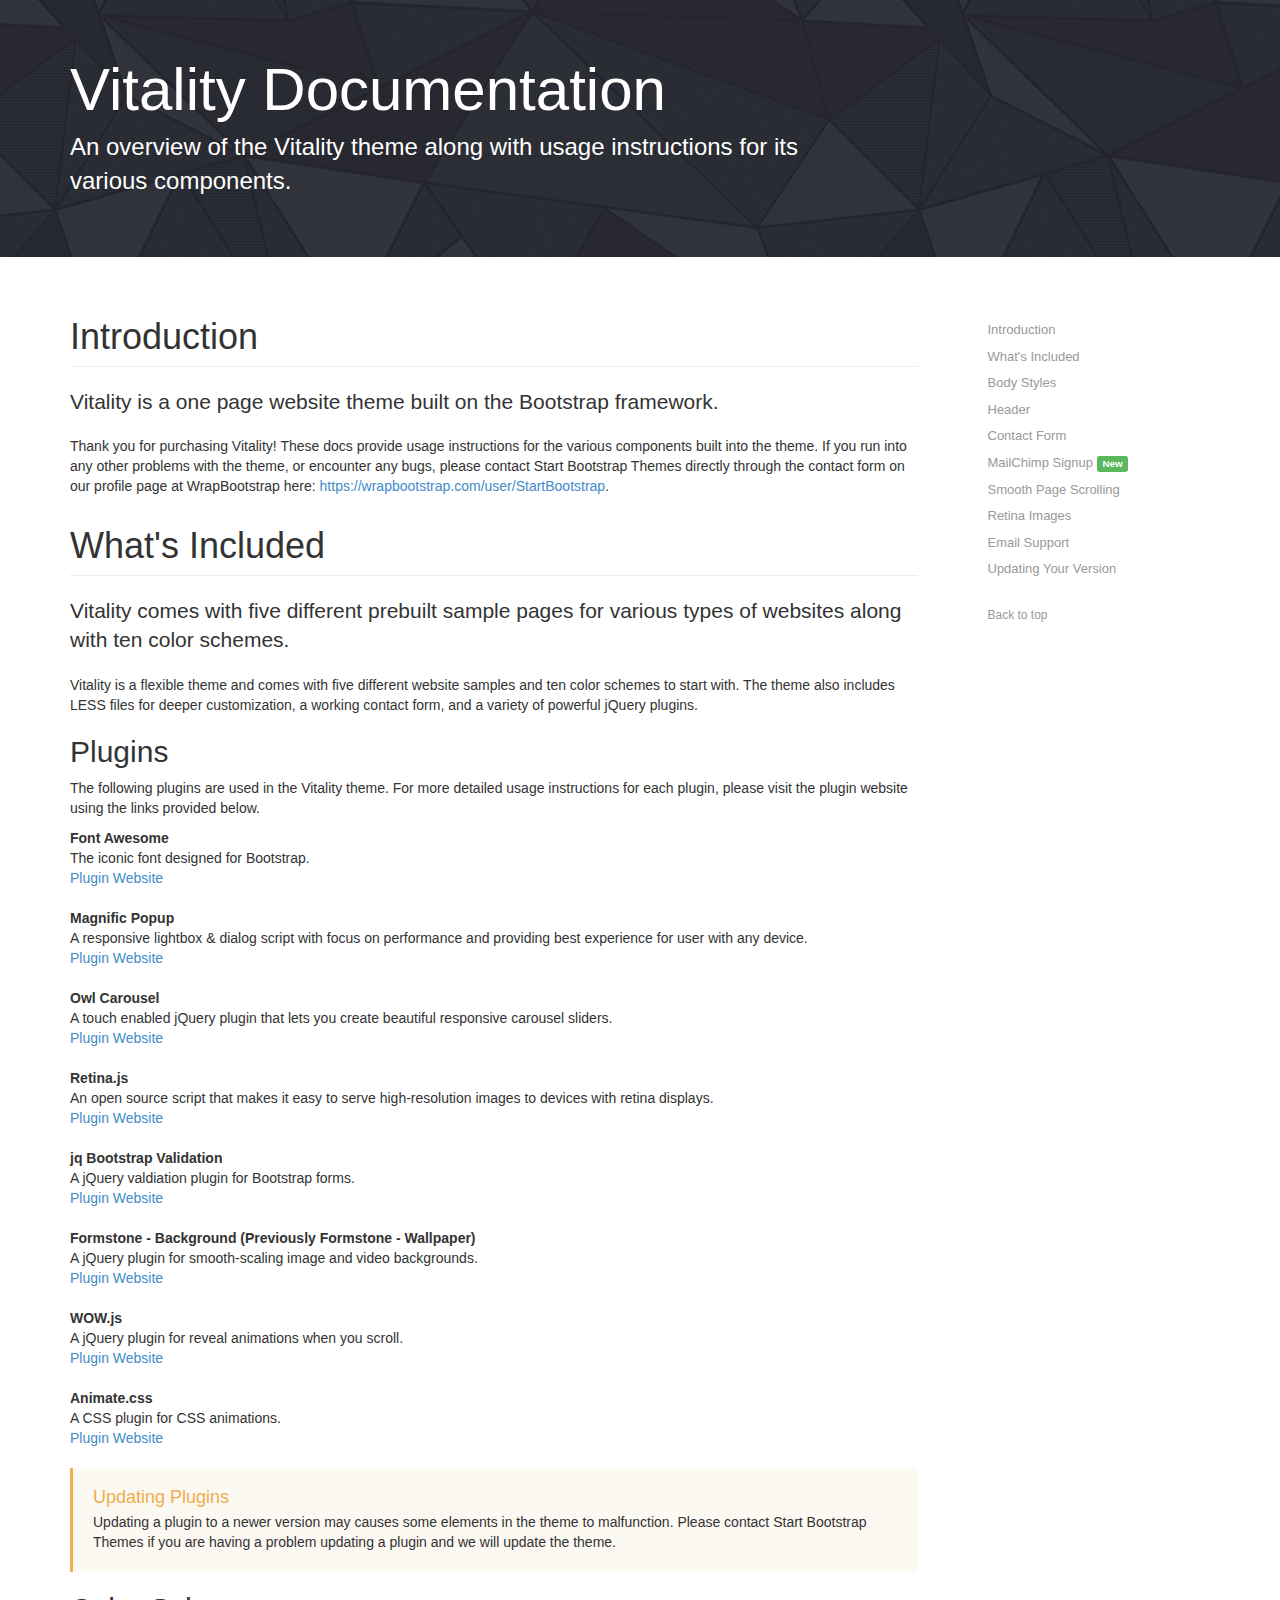
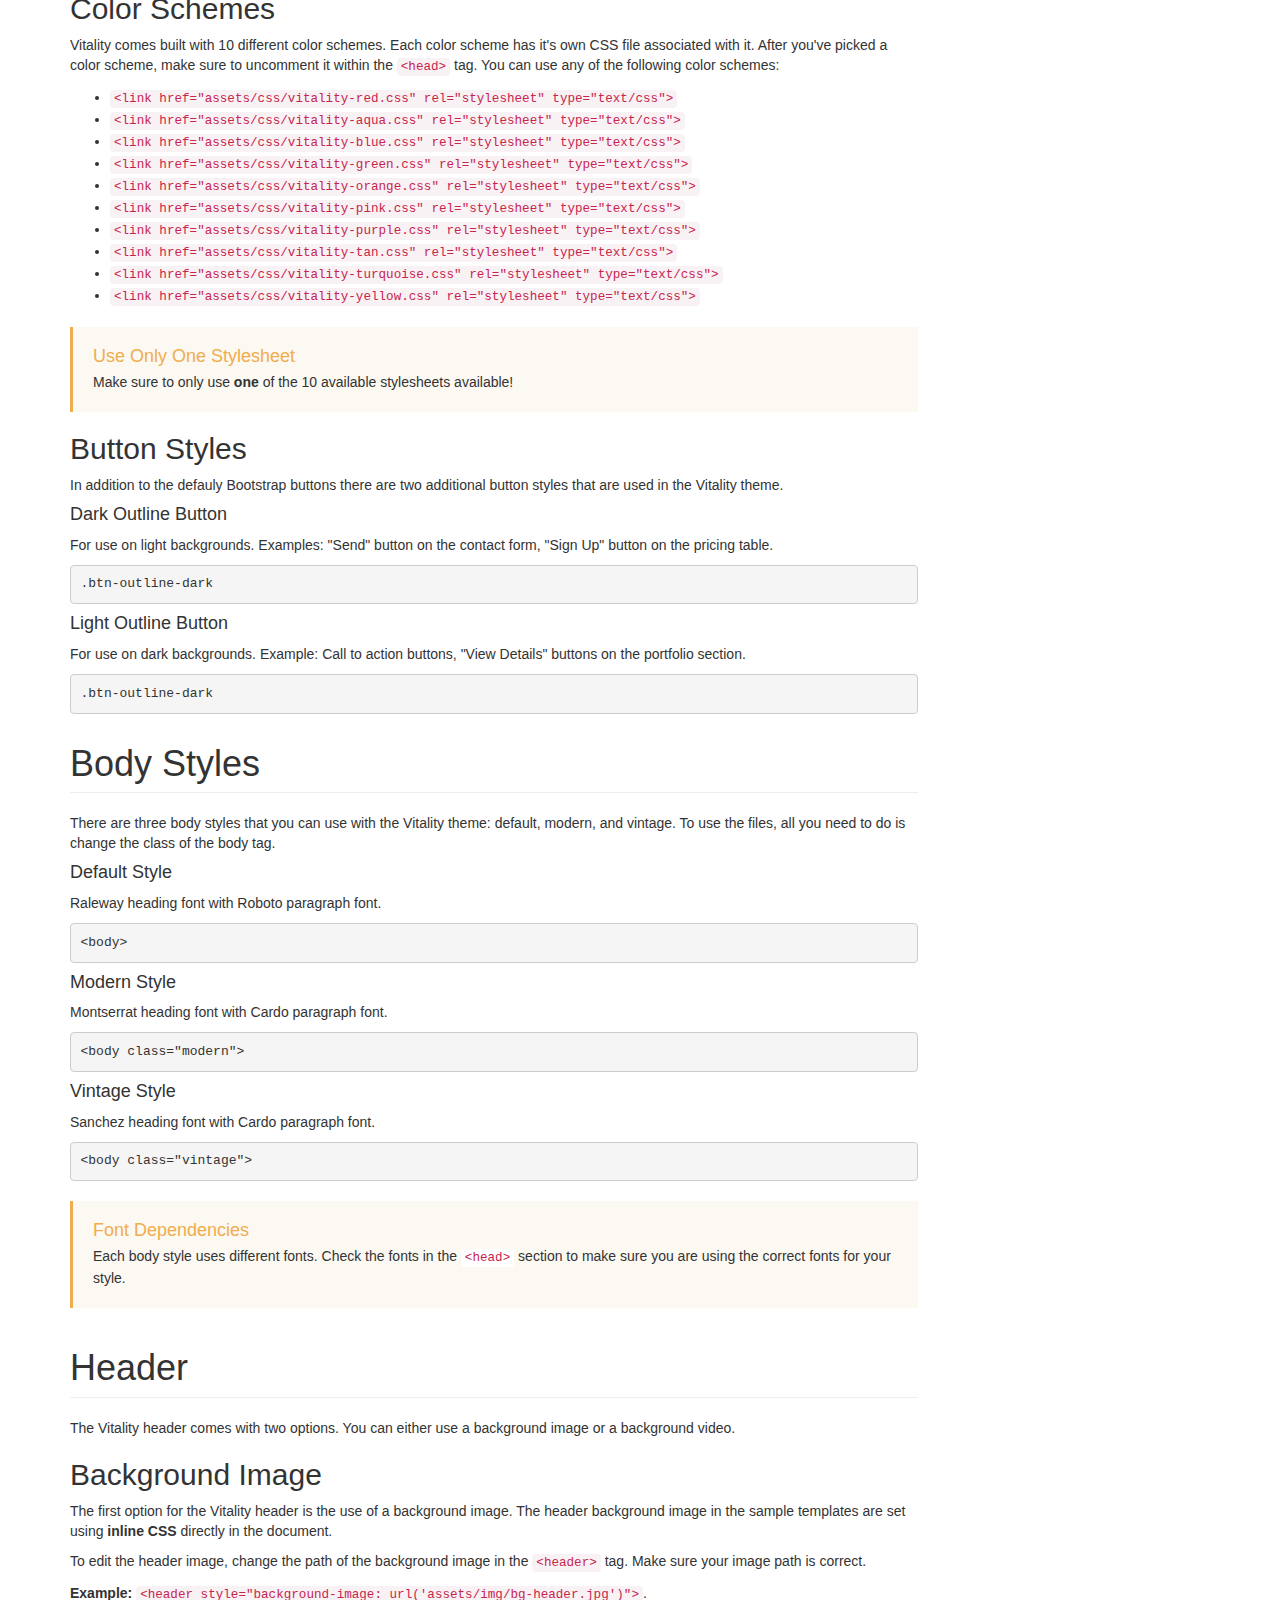
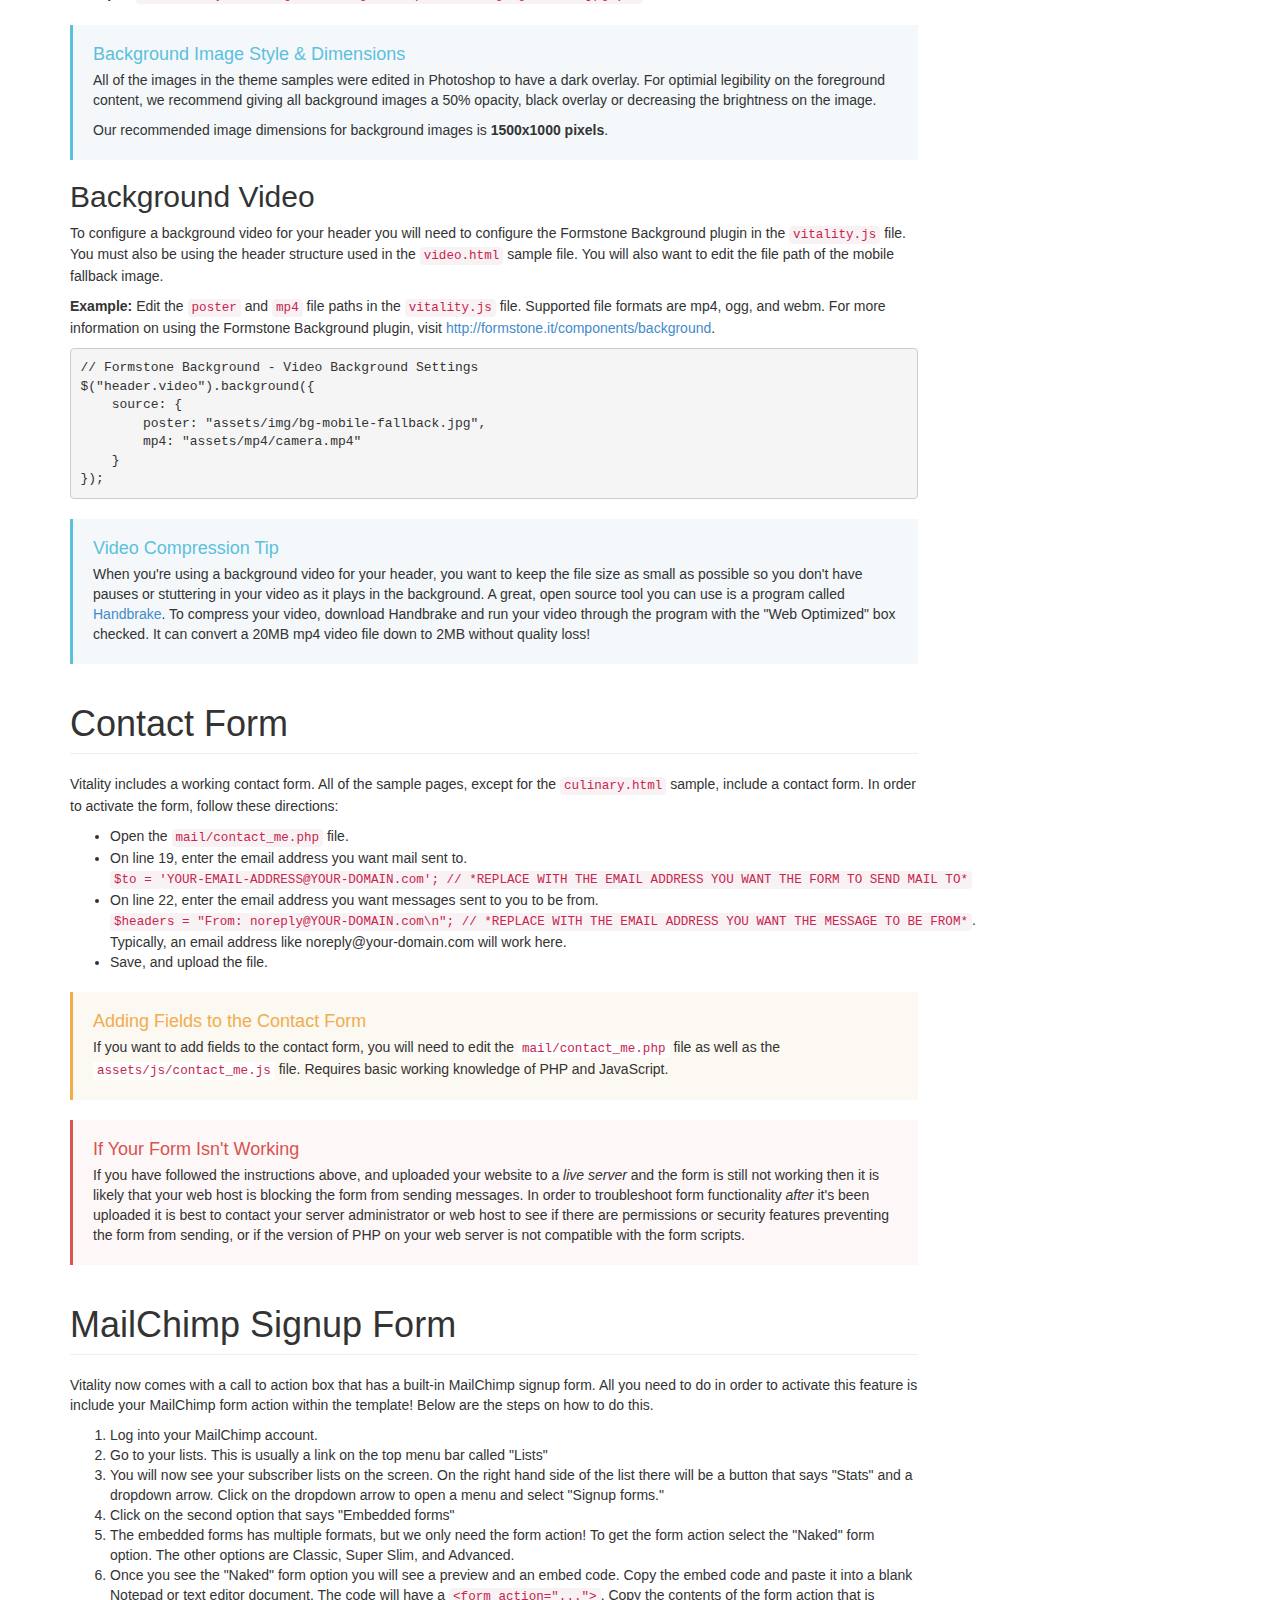
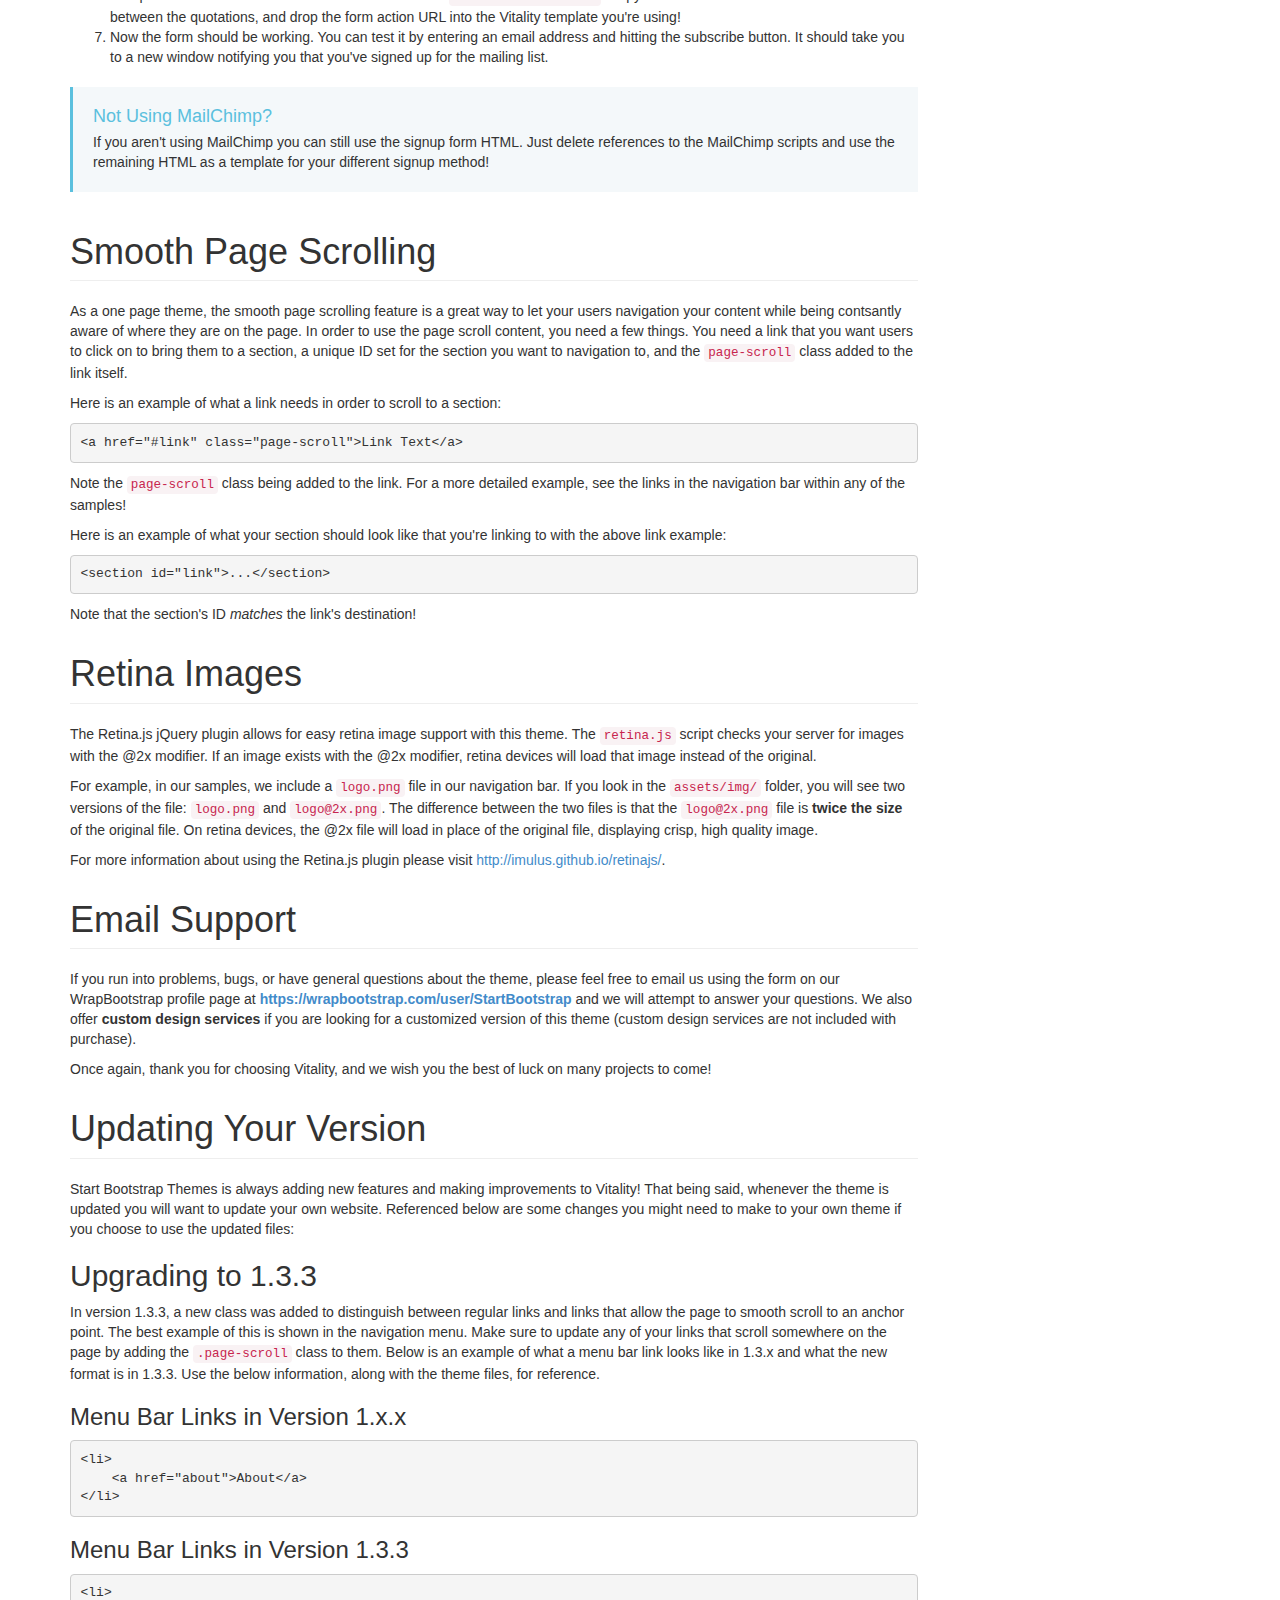
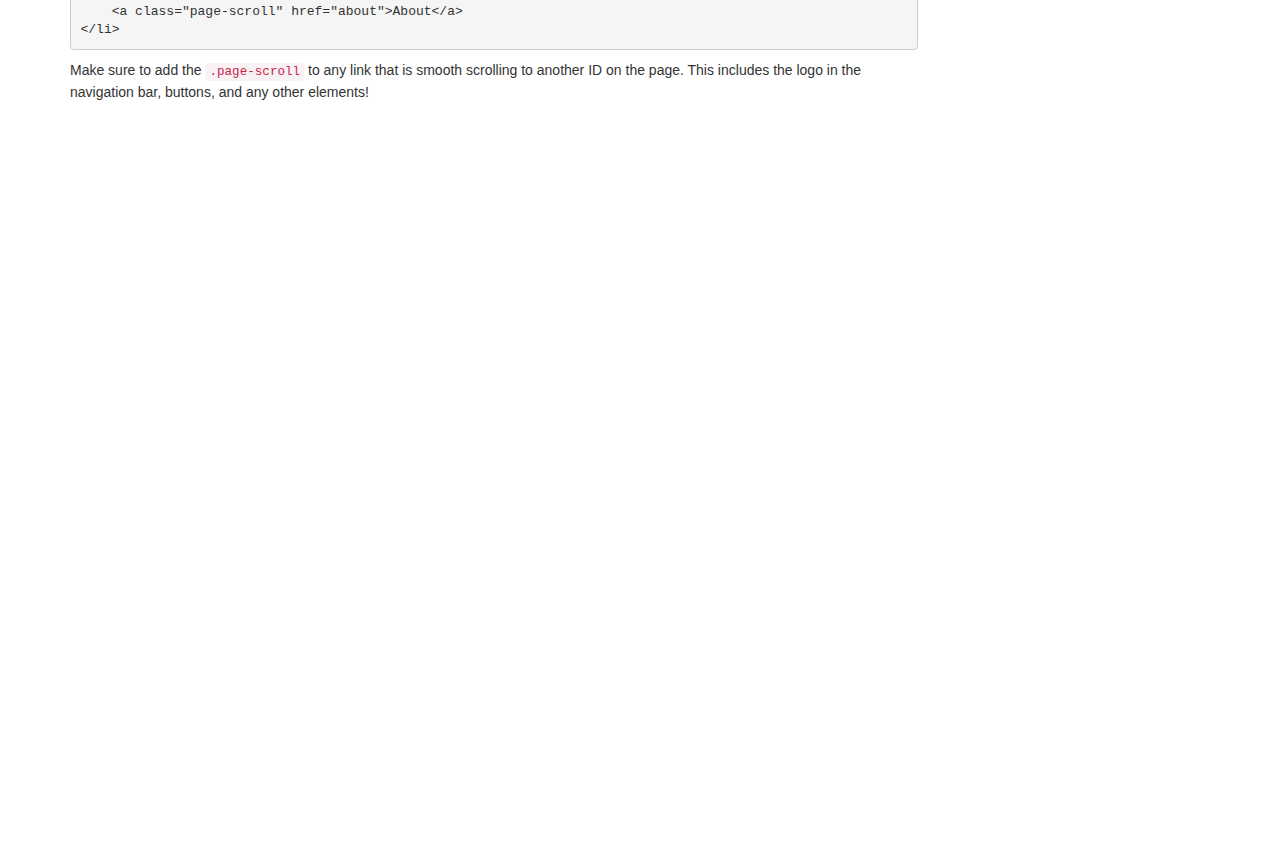
==== index.html @ 153f8763 "First load of the creative page" ====
<!DOCTYPE html>
<html lang="en">

<head>

    <meta charset="utf-8">
    <meta name="viewport" content="width=device-width, initial-scale=1.0, user-scalable=no">
    <meta name="description" content="">
    <meta name="author" content="">

    <title>Vitality Documentation</title>

    <!-- Bootstrap Core CSS -->
    <link href="css/bootstrap.min.css" rel="stylesheet" type="text/css">
    <link href="css/docs.min.css" rel="stylesheet" type="text/css">

    <!-- IE8 support for HTML5 elements and media queries -->
    <!--[if lt IE 9]>
      <script src="https://oss.maxcdn.com/libs/html5shiv/3.7.0/html5shiv.js"></script>
      <script src="https://oss.maxcdn.com/libs/respond.js/1.3.0/respond.min.js"></script>
    <![endif]-->

    <!-- Custom Docs Styles -->
    <style>
    .spacer {
        height: 750px;
    }
    .bs-docs-header {
        background: url('img/bg.gif') center center scroll repeat;
        color: #fff;
    }
    </style>

</head>

<body class="top">

    <!-- Docs page layout -->
    <div class="bs-docs-header" id="content">
        <div class="container">
            <h1>Vitality Documentation</h1>
            <p>An overview of the Vitality theme along with usage instructions for its various components.</p>
        </div>
    </div>

    <div class="container bs-docs-container">

        <div class="row">

            <div class="col-md-9" role="main">

                <div class="bs-docs-section">

                    <!-- Introduction Section -->
                    <h1 id="introduction" class="page-header">Introduction</h1>
                    <p class="lead">Vitality is a one page website theme built on the Bootstrap framework.</p>
                    <p>Thank you for purchasing Vitality! These docs provide usage instructions for the various components built into the theme. If you run into any other problems with the theme, or encounter any bugs, please contact Start Bootstrap Themes directly through the contact form on our profile page at WrapBootstrap here: <a href="https://wrapbootstrap.com/user/StartBootstrap">https://wrapbootstrap.com/user/StartBootstrap</a>.</p>

                    <!-- What's Included Section -->
                    <h1 id="whats-included" class="page-header">What's Included</h1>
                    <p class="lead">Vitality comes with five different prebuilt sample pages for various types of websites along with ten color schemes.</p>
                    <p>Vitality is a flexible theme and comes with five different website samples and ten color schemes to start with. The theme also includes LESS files for deeper customization, a working contact form, and a variety of powerful jQuery plugins.</p>

                    <h2 id="whats-included-plugins">Plugins</h2>
                    <p>The following plugins are used in the Vitality theme. For more detailed usage instructions for each plugin, please visit the plugin website using the links provided below.</p>
                    <dl>
                        <dt>Font Awesome</dt>
                        <dl>The iconic font designed for Bootstrap.<br><a href="http://fontawesome.io/">Plugin Website</a>
                        </dl>
                        <dt>Magnific Popup</dt>
                        <dl>A responsive lightbox &amp; dialog script with focus on performance and providing best experience for user with any device.<br><a href="http://dimsemenov.com/plugins/magnific-popup/">Plugin Website</a>
                        </dl>
                        <dt>Owl Carousel</dt>
                        <dl>A touch enabled jQuery plugin that lets you create beautiful responsive carousel sliders.<br><a href="https://github.com/OwlFonk/OwlCarousel">Plugin Website</a>
                        </dl>
                        <dt>Retina.js</dt>
                        <dl>An open source script that makes it easy to serve high-resolution images to devices with retina displays.<br><a href="http://imulus.github.io/retinajs/">Plugin Website</a>
                        </dl>
                        <dt>jq Bootstrap Validation</dt>
                        <dl>A jQuery valdiation plugin for Bootstrap forms.<br><a href="http://reactiveraven.github.io/jqBootstrapValidation/">Plugin Website</a>
                        </dl>
                        <dt>Formstone - Background (Previously Formstone - Wallpaper)</dt>
                        <dl>A jQuery plugin for smooth-scaling image and video backgrounds.<br><a href="http://formstone.it/components/background/">Plugin Website</a>
                        </dl>
                        <dt>WOW.js</dt>
                        <dl>A jQuery plugin for reveal animations when you scroll.<br><a href="http://mynameismatthieu.com/WOW/">Plugin Website</a>
                        </dl>
                        <dt>Animate.css</dt>
                        <dl>A CSS plugin for CSS animations.<br><a href="http://daneden.github.io/animate.css/">Plugin Website</a>
                        </dl>
                    </dl>

                    <div class="bs-callout bs-callout-warning">
                        <h4>Updating Plugins</h4>
                        <p>Updating a plugin to a newer version may causes some elements in the theme to malfunction. Please contact Start Bootstrap Themes if you are having a problem updating a plugin and we will update the theme.</p>
                    </div>

                    <!-- What's Included Section - Color Schemes -->
                    <h2 id="whats-included-color-schemes">Color Schemes</h2>
                    <p>Vitality comes built with 10 different color schemes. Each color scheme has it's own CSS file associated with it. After you've picked a color scheme, make sure to uncomment it within the <code>&lt;head&gt;</code> tag. You can use any of the following color schemes:</p>
                    <ul>
                        <li>
                            <code>&lt;link href="assets/css/vitality-red.css" rel="stylesheet" type="text/css"&gt;</code>
                        </li>
                        <li>
                            <code>&lt;link href="assets/css/vitality-aqua.css" rel="stylesheet" type="text/css"&gt;</code>
                        </li>
                        <li>
                            <code>&lt;link href="assets/css/vitality-blue.css" rel="stylesheet" type="text/css"&gt;</code>
                        </li>
                        <li>
                            <code>&lt;link href="assets/css/vitality-green.css" rel="stylesheet" type="text/css"&gt;</code>
                        </li>
                        <li>
                            <code>&lt;link href="assets/css/vitality-orange.css" rel="stylesheet" type="text/css"&gt;</code>
                        </li>
                        <li>
                            <code>&lt;link href="assets/css/vitality-pink.css" rel="stylesheet" type="text/css"&gt;</code>
                        </li>
                        <li>
                            <code>&lt;link href="assets/css/vitality-purple.css" rel="stylesheet" type="text/css"&gt;</code>
                        </li>
                        <li>
                            <code>&lt;link href="assets/css/vitality-tan.css" rel="stylesheet" type="text/css"&gt;</code>
                        </li>
                        <li>
                            <code>&lt;link href="assets/css/vitality-turquoise.css" rel="stylesheet" type="text/css"&gt;</code>
                        </li>
                        <li>
                            <code>&lt;link href="assets/css/vitality-yellow.css" rel="stylesheet" type="text/css"&gt;</code>
                        </li>
                    </ul>

                    <div class="bs-callout bs-callout-warning">
                        <h4>Use Only One Stylesheet</h4>
                        <p>Make sure to only use <strong>one</strong> of the 10 available stylesheets available!</p>
                    </div>

                    <!-- What's Included Section - Button Styles -->
                    <h2 id="whats-included-button-styles">Button Styles</h2>
                    <p>In addition to the defauly Bootstrap buttons there are two additional button styles that are used in the Vitality theme.</p>
                    <h4>Dark Outline Button</h4>
                    <p>For use on light backgrounds. Examples: "Send" button on the contact form, "Sign Up" button on the pricing table.</p>
                    <pre><code>.btn-outline-dark</code></pre>

                    <h4>Light Outline Button</h4>
                    <p>For use on dark backgrounds. Example: Call to action buttons, "View Details" buttons on the portfolio section.</p>
                    <pre><code>.btn-outline-dark</code></pre>

                    <!-- Body Styles Section -->
                    <h1 id="body-styles" class="page-header">Body Styles</h1>
                    <p>There are three body styles that you can use with the Vitality theme: default, modern, and vintage. To use the files, all you need to do is change the class of the body tag.</p>
                    <h4>Default Style</h4>
                    <p>Raleway heading font with Roboto paragraph font.</p>
                    <pre><code>&lt;body&gt;</code></pre>
                    <h4>Modern Style</h4>
                    <p>Montserrat heading font with Cardo paragraph font.</p>
                    <pre><code>&lt;body class="modern"&gt;</code></pre>
                    <p></p>
                    <h4>Vintage Style</h4>
                    <p>Sanchez heading font with Cardo paragraph font.</p>
                    <pre><code>&lt;body class="vintage"&gt;</code></pre>

                    <div class="bs-callout bs-callout-warning">
                        <h4>Font Dependencies</h4>
                        <p>Each body style uses different fonts. Check the fonts in the <code>&lt;head&gt;</code> section to make sure you are using the correct fonts for your style.</p>
                    </div>

                    <!-- Header Section -->
                    <h1 id="header" class="page-header">Header</h1>
                    <p>The Vitality header comes with two options. You can either use a background image or a background video.</p>

                    <!-- Header Section - Background Image -->
                    <h2 id="header-image">Background Image</h2>
                    <p>The first option for the Vitality header is the use of a background image. The header background image in the sample templates are set using <strong>inline CSS</strong> directly in the document.</p>
                    <p>To edit the header image, change the path of the background image in the <code>&lt;header&gt;</code> tag. Make sure your image path is correct.</p>
                    <p><strong>Example: </strong><code>&lt;header style="background-image: url('assets/img/bg-header.jpg')"&gt;</code>.</p>

                    <div class="bs-callout bs-callout-info">
                        <h4>Background Image Style &amp; Dimensions</h4>
                        <p>All of the images in the theme samples were edited in Photoshop to have a dark overlay. For optimial legibility on the foreground content, we recommend giving all background images a 50% opacity, black overlay or decreasing the brightness on the image.</p>
                        <p>Our recommended image dimensions for background images is <strong>1500x1000 pixels</strong>.</p>
                    </div>

                    <!-- Header Section - Background Video -->
                    <h2 id="header-video">Background Video</h2>
                    <p>To configure a background video for your header you will need to configure the Formstone Background plugin in the <code>vitality.js</code> file. You must also be using the header structure used in the <code>video.html</code> sample file. You will also want to edit the file path of the mobile fallback image.</p>
                    <p><strong>Example:</strong> Edit the <code>poster</code> and <code>mp4</code> file paths in the <code>vitality.js</code> file. Supported file formats are mp4, ogg, and webm. For more information on using the Formstone Background plugin, visit <a href="http://formstone.it/components/background/">http://formstone.it/components/background</a>.</p>
                    <pre><code>// Formstone Background - Video Background Settings
$("header.video").background({
    source: {
        poster: "assets/img/bg-mobile-fallback.jpg",
        mp4: "assets/mp4/camera.mp4"
    }
});</code></pre>

                    <div class="bs-callout bs-callout-info">
                        <h4>Video Compression Tip</h4>
                        <p>When you're using a background video for your header, you want to keep the file size as small as possible so you don't have pauses or stuttering in your video as it plays in the background. A great, open source tool you can use is a program called <a href="https://handbrake.fr/">Handbrake</a>. To compress your video, download Handbrake and run your video through the program with the "Web Optimized" box checked. It can convert a 20MB mp4 video file down to 2MB without quality loss!</p>
                    </div>

                    <!-- Contact Form Section -->
                    <h1 id="contact-form" class="page-header">Contact Form</h1>
                    <p>Vitality includes a working contact form. All of the sample pages, except for the <code>culinary.html</code> sample, include a contact form. In order to activate the form, follow these directions:</p>
                    <ul>
                        <li>Open the <code>mail/contact_me.php</code> file.</li>
                        <li>On line 19, enter the email address you want mail sent to. <code>$to = 'YOUR-EMAIL-ADDRESS@YOUR-DOMAIN.com'; // *REPLACE WITH THE EMAIL ADDRESS YOU WANT THE FORM TO SEND MAIL TO*</code>
                        </li>
                        <li>On line 22, enter the email address you want messages sent to you to be from. <code>$headers = "From: noreply@YOUR-DOMAIN.com\n"; // *REPLACE WITH THE EMAIL ADDRESS YOU WANT THE MESSAGE TO BE FROM*</code>. Typically, an email address like noreply@your-domain.com will work here.</li>
                        <li>Save, and upload the file.</li>
                    </ul>

                    <div class="bs-callout bs-callout-warning">
                        <h4>Adding Fields to the Contact Form</h4>
                        <p>If you want to add fields to the contact form, you will need to edit the <code>mail/contact_me.php</code> file as well as the <code>assets/js/contact_me.js</code> file. Requires basic working knowledge of PHP and JavaScript.</p>
                    </div>

                    <div class="bs-callout bs-callout-danger">
                        <h4>If Your Form Isn't Working</h4>
                        <p>If you have followed the instructions above, and uploaded your website to a <em>live server</em> and the form is still not working then it is likely that your web host is blocking the form from sending messages. In order to troubleshoot form functionality <em>after</em> it's been uploaded it is best to contact your server administrator or web host to see if there are permissions or security features preventing the form from sending, or if the version of PHP on your web server is not compatible with the form scripts.</p>
                    </div>

                    <!-- MailChimp Form Section -->
                    <h1 id="mailchimp" class="page-header">MailChimp Signup Form</h1>

                    <p>Vitality now comes with a call to action box that has a built-in MailChimp signup form. All you need to do in order to activate this feature is include your MailChimp form action within the template! Below are the steps on how to do this.</p>

                    <ol>
                        <li>Log into your MailChimp account.</li>
                        <li>Go to your lists. This is usually a link on the top menu bar called "Lists"</li>
                        <li>You will now see your subscriber lists on the screen. On the right hand side of the list there will be a button that says "Stats" and a dropdown arrow. Click on the dropdown arrow to open a menu and select "Signup forms."</li>
                        <li>Click on the second option that says "Embedded forms"</li>
                        <li>The embedded forms has multiple formats, but we only need the form action! To get the form action select the "Naked" form option. The other options are Classic, Super Slim, and Advanced.</li>
                        <li>Once you see the "Naked" form option you will see a preview and an embed code. Copy the embed code and paste it into a blank Notepad or text editor document. The code will have a <code>&lt;form action="..."&gt;</code>. Copy the contents of the form action that is between the quotations, and drop the form action URL into the Vitality template you're using!</li>
                        <li>Now the form should be working. You can test it by entering an email address and hitting the subscribe button. It should take you to a new window notifying you that you've signed up for the mailing list.</li>
                    </ol>

                    <div class="bs-callout bs-callout-info">
                        <h4>Not Using MailChimp?</h4>
                        <p>If you aren't using MailChimp you can still use the signup form HTML. Just delete references to the MailChimp scripts and use the remaining HTML as a template for your different signup method!</p>
                    </div>

                    <h1 id="page-scrolling" class="page-header">Smooth Page Scrolling</h1>
                    <p>As a one page theme, the smooth page scrolling feature is a great way to let your users navigation your content while being contsantly aware of where they are on the page. In order to use the page scroll content, you need a few things. You need a link that you want users to click on to bring them to a section, a unique ID set for the section you want to navigation to, and the <code>page-scroll</code> class added to the link itself.</p>
                    <p>Here is an example of what a link needs in order to scroll to a section:</p>
                    <pre><code>&lt;a href="#link" class="page-scroll"&gt;Link Text&lt;/a&gt;</code></pre>
                    <p>Note the <code>page-scroll</code> class being added to the link. For a more detailed example, see the links in the navigation bar within any of the samples!</p>
                    <p>Here is an example of what your section should look like that you're linking to with the above link example:</p>
                    <pre><code>&lt;section id="link"&gt;...&lt;/section&gt;</code></pre>
                    <p>Note that the section's ID <em>matches</em> the link's destination!</p>

                    <h1 id="retina-images" class="page-header">Retina Images</h1>
                    <p>The Retina.js jQuery plugin allows for easy retina image support with this theme. The <code>retina.js</code> script checks your server for images with the @2x modifier. If an image exists with the @2x modifier, retina devices will load that image instead of the original.</p>
                    <p>For example, in our samples, we include a <code>logo.png</code> file in our navigation bar. If you look in the <code>assets/img/</code> folder, you will see two versions of the file: <code>logo.png</code> and <code>logo@2x.png</code>. The difference between the two files is that the <code>logo@2x.png</code> file is <strong>twice the size</strong> of the original file. On retina devices, the @2x file will load in place of the original file, displaying crisp, high quality image.</p>
                    <p>For more information about using the Retina.js plugin please visit <a href="http://imulus.github.io/retinajs/">http://imulus.github.io/retinajs/</a>.</p>

                    <h1 id="email-support" class="page-header">Email Support</h1>
                    <p>If you run into problems, bugs, or have general questions about the theme, please feel free to email us using the form on our WrapBootstrap profile page at <strong><a href="https://wrapbootstrap.com/user/StartBootstrap">https://wrapbootstrap.com/user/StartBootstrap</a></strong> and we will attempt to answer your questions. We also offer <strong>custom design services</strong> if you are looking for a customized version of this theme (custom design services are not included with purchase).</p>
                    <p>Once again, thank you for choosing Vitality, and we wish you the best of luck on many projects to come!</p>

                    <h1 id="versions" class="page-header">Updating Your Version</h1>
                    <p>Start Bootstrap Themes is always adding new features and making improvements to Vitality! That being said, whenever the theme is updated you will want to update your own website. Referenced below are some changes you might need to make to your own theme if you choose to use the updated files:</p>
                    <h2 id="versions1">Upgrading to 1.3.3</h2>
                    <p>In version 1.3.3, a new class was added to distinguish between regular links and links that allow the page to smooth scroll to an anchor point. The best example of this is shown in the navigation menu. Make sure to update any of your links that scroll somewhere on the page by adding the <code>.page-scroll</code> class to them. Below is an example of what a menu bar link looks like in 1.3.x and what the new format is in 1.3.3. Use the below information, along with the theme files, for reference.</p>
                    <h3>Menu Bar Links in Version 1.x.x</h3>
                    <pre><code>&lt;li&gt;
    &lt;a href="about"&gt;About&lt;/a&gt;
&lt;/li&gt;</code></pre>

                    <h3>Menu Bar Links in Version 1.3.3</h3>
                    <pre><code>&lt;li&gt;
    &lt;a class="page-scroll" href="about"&gt;About&lt;/a&gt;
&lt;/li&gt;</code></pre>

                    <p>Make sure to add the <code>.page-scroll</code> to any link that is smooth scrolling to another ID on the page. This includes the logo in the navigation bar, buttons, and any other elements!</p>


                    <div class="spacer"></div>

                </div>
                <!-- /.bs-docs-section -->

            </div>
            <!-- /.col-md-9 -->

            <div class="col-md-3">
                <div class="bs-docs-sidebar">
                    <ul class="nav bs-docs-sidenav">
                        <li>
                            <a href="#introduction">Introduction</a>
                        </li>
                        <li>
                            <a href="#whats-included">What's Included</a>
                            <ul class="nav">
                                <li>
                                    <a href="#whats-included-plugins">Plugins</a>
                                </li>
                                <li>
                                    <a href="#whats-included-color-schemes">Color Schemes</a>
                                </li>
                                <li>
                                    <a href="#whats-included-button-styles">Button Styles</a>
                                </li>
                            </ul>
                        </li>
                        <li>
                            <a href="#body-styles">Body Styles</a>
                        </li>
                        <li>
                            <a href="#header">Header</a>
                            <ul class="nav">
                                <li>
                                    <a href="#header-image">Background Image</a>
                                </li>
                                <li>
                                    <a href="#header-video">Background Video</a>
                                </li>
                            </ul>
                        </li>
                        <li>
                            <a href="#contact-form">Contact Form</a>
                        </li>
                        <li>
                            <a href="#mailchimp">MailChimp Signup <span class="label label-success">New</span></a>
                        </li>
                        <li>
                            <a href="#page-scrolling">Smooth Page Scrolling</a>
                        </li>
                        <li>
                            <a href="#retina-images">Retina Images</a>
                        </li>
                        <li>
                            <a href="#email-support">Email Support</a>
                        </li>
                        <li>
                            <a href="#versions">Updating Your Version</a>
                            <ul class="nav">
                                <li>
                                    <a href="#versions1">Updating to 1.3.3</a>
                                </li>
                            </ul>
                        </li>
                    </ul>
                    <a class="back-to-top" href="#top">Back to top</a>
                </div>
            </div>
            <!-- /.col-md-3 -->

        </div>
        <!-- /.row -->

    </div>
    <!-- /.container -->

    <!-- Core Scripts -->
    <script src="js/jquery-1.10.2.js"></script>
    <script src="js/bootstrap.min.js"></script>
    <script src="js/docs.min.js"></script>

</body>

</html>
---- css/docs.min.css ----
/*!
 * Bootstrap Docs (http://getbootstrap.com)
 * Copyright 2011-2014 Twitter, Inc.
 * Licensed under the Creative Commons Attribution 3.0 Unported License. For
 * details, see http://creativecommons.org/licenses/by/3.0/.
 */body{position:relative}.table code{font-size:13px;font-weight:400}.btn-outline{color:#563d7c;background-color:transparent;border-color:#563d7c}.btn-outline:hover,.btn-outline:focus,.btn-outline:active{color:#fff;background-color:#563d7c;border-color:#563d7c}.btn-outline-inverse{color:#fff;background-color:transparent;border-color:#cdbfe3}.btn-outline-inverse:hover,.btn-outline-inverse:focus,.btn-outline-inverse:active{color:#563d7c;text-shadow:none;background-color:#fff;border-color:#fff}.bs-docs-booticon{display:block;font-weight:500;color:#fff;background-color:#563d7c;border-radius:15%;cursor:default;text-align:center}.bs-docs-booticon-sm{width:30px;height:30px;font-size:20px;line-height:28px}.bs-docs-booticon-lg{width:144px;height:144px;font-size:108px;line-height:140px}.bs-docs-booticon-inverse{color:#563d7c;background-color:#fff}.bs-docs-booticon-outline{background-color:transparent;border:1px solid #cdbfe3}.bs-docs-nav{margin-bottom:0;background-color:#fff;border-bottom:0}.bs-home-nav .bs-nav-b{display:none}.bs-docs-nav .navbar-brand,.bs-docs-nav .navbar-nav>li>a{color:#563d7c;font-weight:500}.bs-docs-nav .navbar-nav>li>a:hover,.bs-docs-nav .navbar-nav>.active>a,.bs-docs-nav .navbar-nav>.active>a:hover{color:#463265;background-color:#f9f9f9}.bs-docs-nav .navbar-toggle .icon-bar{background-color:#563d7c}.bs-docs-nav .navbar-header .navbar-toggle{border-color:#fff}.bs-docs-nav .navbar-header .navbar-toggle:hover,.bs-docs-nav .navbar-header .navbar-toggle:focus{background-color:#f9f9f9;border-color:#f9f9f9}.bs-docs-footer{padding-top:40px;padding-bottom:40px;margin-top:100px;color:#777;text-align:center;border-top:1px solid #e5e5e5}.bs-docs-footer-links{margin-top:20px;padding-left:0;color:#999}.bs-docs-footer-links li{display:inline;padding:0 2px}.bs-docs-footer-links li:first-child{padding-left:0}@media (min-width:768px){.bs-docs-footer p{margin-bottom:0}}.bs-docs-social{margin-bottom:20px;text-align:center}.bs-docs-social-buttons{display:inline-block;margin-bottom:0;padding-left:0;list-style:none}.bs-docs-social-buttons li{display:inline-block;line-height:1;padding:5px 8px}.bs-docs-social-buttons .twitter-follow-button{width:225px!important}.bs-docs-social-buttons .twitter-share-button{width:98px!important}.github-btn{border:0;overflow:hidden}.bs-docs-masthead,.bs-docs-header{position:relative;padding:30px 15px;color:#cdbfe3;text-align:center;text-shadow:0 1px 0 rgba(0,0,0,.1);background-color:#6f5499;background-image:-webkit-linear-gradient(top,#563d7c 0,#6f5499 100%);background-image:linear-gradient(to bottom,#563d7c 0,#6f5499 100%);background-repeat:repeat-x;filter:progid:DXImageTransform.Microsoft.gradient(startColorstr='#563d7c', endColorstr='#6F5499', GradientType=0)}.bs-docs-masthead .bs-docs-booticon{margin:0 auto 30px}.bs-docs-masthead h1{font-weight:300;line-height:1;color:#fff}.bs-docs-masthead .lead{margin:0 auto 30px;font-size:20px;color:#fff}.bs-docs-masthead .version{margin-top:-15px;margin-bottom:30px;color:#9783b9}.bs-docs-masthead .btn{width:100%;padding:15px 30px;font-size:20px}@media (min-width:480px){.bs-docs-masthead .btn{width:auto}}@media (min-width:768px){.bs-docs-masthead{padding-top:80px;padding-bottom:80px}.bs-docs-masthead h1{font-size:60px}.bs-docs-masthead .lead{font-size:24px}}@media (min-width:992px){.bs-docs-masthead .lead{width:80%;font-size:30px}}.bs-docs-header{margin-bottom:40px;font-size:20px}.bs-docs-header h1{margin-top:0;color:#fff}.bs-docs-header p{margin-bottom:0;font-weight:300;line-height:1.4}.bs-docs-header .container{position:relative}@media (min-width:768px){.bs-docs-header{padding-top:60px;padding-bottom:60px;font-size:24px;text-align:left}.bs-docs-header h1{font-size:60px;line-height:1}}@media (min-width:992px){.bs-docs-header h1,.bs-docs-header p{margin-right:380px}}.carbonad{width:auto!important;margin:30px -30px -31px!important;padding:20px!important;overflow:hidden;height:auto!important;font-size:13px!important;line-height:16px!important;text-align:left;background:transparent!important;border:solid #866ab3!important;border-width:1px 0!important}.carbonad-img{margin:0!important}.carbonad-text,.carbonad-tag{float:none!important;display:block!important;width:auto!important;height:auto!important;margin-left:145px!important;font-family:"Helvetica Neue",Helvetica,Arial,sans-serif!important}.carbonad-text{padding-top:0!important}.carbonad-tag{color:inherit!important;text-align:left!important}.carbonad-text a,.carbonad-tag a{color:#fff!important}.carbonad #azcarbon>img{display:none}@media (min-width:480px){.carbonad{width:330px!important;margin:20px auto!important;border-radius:4px;border-width:1px!important}.bs-docs-masthead .carbonad{margin:50px auto 0!important}}@media (min-width:768px){.carbonad{margin-left:0!important;margin-right:0!important}}@media (min-width:992px){.carbonad{position:absolute;top:0;right:15px;margin:0!important;padding:15px!important;width:330px!important}.bs-docs-masthead .carbonad{position:static}}.bs-docs-featurette{padding-top:40px;padding-bottom:40px;font-size:16px;line-height:1.5;color:#555;text-align:center;background-color:#fff;border-bottom:1px solid #e5e5e5}.bs-docs-featurette+.bs-docs-footer{margin-top:0;border-top:0}.bs-docs-featurette-title{font-size:30px;font-weight:400;color:#333;margin-bottom:5px}.half-rule{width:100px;margin:40px auto}.bs-docs-featurette h3{font-weight:400;color:#333;margin-bottom:5px}.bs-docs-featurette-img{display:block;margin-bottom:20px;color:#333}.bs-docs-featurette-img:hover{text-decoration:none;color:#428bca}.bs-docs-featurette-img img{display:block;margin-bottom:15px}.bs-docs-featured-sites{margin-left:-1px;margin-right:-1px}.bs-docs-featured-sites .col-sm-3{padding-left:1px;padding-right:1px}@media (min-width:480px){.bs-docs-featurette .img-responsive{margin-top:30px}}@media (min-width:768px){.bs-docs-featurette{padding-top:100px;padding-bottom:100px}.bs-docs-featurette-title{font-size:40px}.bs-docs-featurette .lead{margin-left:auto;margin-right:auto;max-width:80%}.bs-docs-featured-sites .col-sm-3:first-child img{border-top-left-radius:4px;border-bottom-left-radius:4px}.bs-docs-featured-sites .col-sm-3:last-child img{border-top-right-radius:4px;border-bottom-right-radius:4px}.bs-docs-featurette .img-responsive{margin-top:0}}.bs-docs-sidebar.affix{position:static}@media (min-width:768px){.bs-docs-sidebar{padding-left:20px}}.bs-docs-sidenav{margin-top:20px;margin-bottom:20px}.bs-docs-sidebar .nav>li>a{display:block;font-size:13px;font-weight:500;color:#999;padding:4px 20px}.bs-docs-sidebar .nav>li>a:hover,.bs-docs-sidebar .nav>li>a:focus{padding-left:19px;color:#563d7c;text-decoration:none;background-color:transparent;border-left:1px solid #563d7c}.bs-docs-sidebar .nav>.active>a,.bs-docs-sidebar .nav>.active:hover>a,.bs-docs-sidebar .nav>.active:focus>a{padding-left:18px;font-weight:700;color:#563d7c;background-color:transparent;border-left:2px solid #563d7c}.bs-docs-sidebar .nav .nav{display:none;padding-bottom:10px}.bs-docs-sidebar .nav .nav>li>a{padding-top:1px;padding-bottom:1px;padding-left:30px;font-size:12px;font-weight:400}.bs-docs-sidebar .nav .nav>li>a:hover,.bs-docs-sidebar .nav .nav>li>a:focus{padding-left:29px}.bs-docs-sidebar .nav .nav>.active>a,.bs-docs-sidebar .nav .nav>.active:hover>a,.bs-docs-sidebar .nav .nav>.active:focus>a{font-weight:500;padding-left:28px}.back-to-top{display:none;margin-top:10px;margin-left:10px;padding:4px 10px;font-size:12px;font-weight:500;color:#999}.back-to-top:hover{text-decoration:none;color:#563d7c}@media (min-width:768px){.back-to-top{display:block}}@media (min-width:992px){.bs-docs-sidebar .nav>.active>ul{display:block}.bs-docs-sidebar.affix,.bs-docs-sidebar.affix-bottom{width:213px}.bs-docs-sidebar.affix{position:fixed;top:20px}.bs-docs-sidebar.affix-bottom{position:absolute}.bs-docs-sidebar.affix-bottom .bs-docs-sidenav,.bs-docs-sidebar.affix .bs-docs-sidenav{margin-top:0;margin-bottom:0}}@media (min-width:1200px){.bs-docs-sidebar.affix-bottom,.bs-docs-sidebar.affix{width:263px}}.bs-docs-section{margin-bottom:60px}.bs-docs-section:last-child{margin-bottom:0}h1[id]{margin-top:0;padding-top:20px}.bs-callout{margin:20px 0;padding:20px;border-left:3px solid #eee}.bs-callout h4{margin-top:0;margin-bottom:5px}.bs-callout p:last-child{margin-bottom:0}.bs-callout code{background-color:#fff;border-radius:3px}.bs-callout-danger{background-color:#fdf7f7;border-color:#d9534f}.bs-callout-danger h4{color:#d9534f}.bs-callout-warning{background-color:#fcf8f2;border-color:#f0ad4e}.bs-callout-warning h4{color:#f0ad4e}.bs-callout-info{background-color:#f4f8fa;border-color:#5bc0de}.bs-callout-info h4{color:#5bc0de}.color-swatches{margin:0 -5px;overflow:hidden}.color-swatch{float:left;width:60px;height:60px;margin:0 5px;border-radius:3px}@media (min-width:768px){.color-swatch{width:100px;height:100px}}.color-swatches .gray-darker{background-color:#222}.color-swatches .gray-dark{background-color:#333}.color-swatches .gray{background-color:#555}.color-swatches .gray-light{background-color:#999}.color-swatches .gray-lighter{background-color:#eee}.color-swatches .brand-primary{background-color:#428bca}.color-swatches .brand-success{background-color:#5cb85c}.color-swatches .brand-warning{background-color:#f0ad4e}.color-swatches .brand-danger{background-color:#d9534f}.color-swatches .brand-info{background-color:#5bc0de}.color-swatches .bs-purple{background-color:#563d7c}.color-swatches .bs-purple-light{background-color:#c7bfd3}.color-swatches .bs-purple-lighter{background-color:#e5e1ea}.color-swatches .bs-gray{background-color:#f9f9f9}.bs-team .team-member{color:#555;line-height:32px}.bs-team .team-member:hover{color:#333;text-decoration:none}.bs-team .github-btn{float:right;margin-top:6px;width:180px;height:20px}.bs-team img{float:left;width:32px;margin-right:10px;border-radius:4px}.show-grid{margin-bottom:15px}.show-grid [class^=col-]{padding-top:10px;padding-bottom:10px;background-color:#eee;background-color:rgba(86,61,124,.15);border:1px solid #ddd;border:1px solid rgba(86,61,124,.2)}.bs-example{position:relative;padding:45px 15px 15px;margin:0 -15px 15px;background-color:#fafafa;box-shadow:inset 0 3px 6px rgba(0,0,0,.05);border-color:#e5e5e5 #eee #eee;border-style:solid;border-width:1px 0}.bs-example:after{content:"Example";position:absolute;top:15px;left:15px;font-size:12px;font-weight:700;color:#bbb;text-transform:uppercase;letter-spacing:1px}.bs-example+.highlight{margin:-15px -15px 15px;border-radius:0;border-width:0 0 1px}@media (min-width:768px){.bs-example{margin-left:0;margin-right:0;background-color:#fff;border-width:1px;border-color:#ddd;border-radius:4px 4px 0 0;box-shadow:none}.bs-example+.highlight{margin-top:-16px;margin-left:0;margin-right:0;border-width:1px;border-bottom-left-radius:4px;border-bottom-right-radius:4px}}.bs-example .container{width:auto}.bs-example>p:last-child,.bs-example>ul:last-child,.bs-example>ol:last-child,.bs-example>blockquote:last-child,.bs-example>.form-control:last-child,.bs-example>.table:last-child,.bs-example>.navbar:last-child,.bs-example>.jumbotron:last-child,.bs-example>.alert:last-child,.bs-example>.panel:last-child,.bs-example>.list-group:last-child,.bs-example>.well:last-child,.bs-example>.progress:last-child,.bs-example>.table-responsive:last-child>.table{margin-bottom:0}.bs-example>p>.close{float:none}.bs-example-type .table .type-info{color:#999;vertical-align:middle}.bs-example-type .table td{padding:15px 0;border-color:#eee}.bs-example-type .table tr:first-child td{border-top:0}.bs-example-type h1,.bs-example-type h2,.bs-example-type h3,.bs-example-type h4,.bs-example-type h5,.bs-example-type h6{margin:0}.bs-example-bg-classes p{padding:15px}.bs-example>.img-circle,.bs-example>.img-rounded,.bs-example>.img-thumbnail{margin:5px}.bs-example>.table-responsive>.table{background-color:#fff}.bs-example>.btn,.bs-example>.btn-group{margin-top:5px;margin-bottom:5px}.bs-example>.btn-toolbar+.btn-toolbar{margin-top:10px}.bs-example-control-sizing select,.bs-example-control-sizing input[type=text]+input[type=text]{margin-top:10px}.bs-example-form .input-group{margin-bottom:10px}.bs-example>textarea.form-control{resize:vertical}.bs-example>.list-group{max-width:400px}.bs-example .navbar:last-child{margin-bottom:0}.bs-navbar-top-example,.bs-navbar-bottom-example{z-index:1;padding:0;overflow:hidden}.bs-navbar-top-example .navbar-header,.bs-navbar-bottom-example .navbar-header{margin-left:0}.bs-navbar-top-example .navbar-fixed-top,.bs-navbar-bottom-example .navbar-fixed-bottom{position:relative;margin-left:0;margin-right:0}.bs-navbar-top-example{padding-bottom:45px}.bs-navbar-top-example:after{top:auto;bottom:15px}.bs-navbar-top-example .navbar-fixed-top{top:-1px}.bs-navbar-bottom-example{padding-top:45px}.bs-navbar-bottom-example .navbar-fixed-bottom{bottom:-1px}.bs-navbar-bottom-example .navbar{margin-bottom:0}@media (min-width:768px){.bs-navbar-top-example .navbar-fixed-top,.bs-navbar-bottom-example .navbar-fixed-bottom{position:absolute}.bs-navbar-top-example{border-radius:0 0 4px 4px}.bs-navbar-bottom-example{border-radius:4px 4px 0 0}}.bs-example .pagination{margin-top:10px;margin-bottom:10px}.bs-example>.pager{margin-top:0}.bs-example-modal{background-color:#f5f5f5}.bs-example-modal .modal{position:relative;top:auto;right:auto;left:auto;bottom:auto;z-index:1;display:block}.bs-example-modal .modal-dialog{left:auto;margin-left:auto;margin-right:auto}.bs-example>.dropdown>.dropdown-menu{position:static;display:block;margin-bottom:5px}.bs-example-tabs .nav-tabs{margin-bottom:15px}.bs-example-tooltips{text-align:center}.bs-example-tooltips>.btn{margin-top:5px;margin-bottom:5px}.bs-example-popover{padding-bottom:24px;background-color:#f9f9f9}.bs-example-popover .popover{position:relative;display:block;float:left;width:260px;margin:20px}.scrollspy-example{position:relative;height:200px;margin-top:10px;overflow:auto}.highlight{padding:9px 14px;margin-bottom:14px;background-color:#f7f7f9;border:1px solid #e1e1e8;border-radius:4px}.highlight pre{padding:0;margin-top:0;margin-bottom:0;background-color:transparent;border:0;white-space:nowrap}.highlight pre code{font-size:inherit;color:#333}.highlight pre .lineno{display:inline-block;width:22px;padding-right:5px;margin-right:10px;text-align:right;color:#bebec5}.table-responsive .highlight pre{white-space:normal}.bs-table th small,.responsive-utilities th small{display:block;font-weight:400;color:#999}.responsive-utilities tbody th{font-weight:400}.responsive-utilities td{text-align:center}.responsive-utilities td.is-visible{color:#468847;background-color:#dff0d8!important}.responsive-utilities td.is-hidden{color:#ccc;background-color:#f9f9f9!important}.responsive-utilities-test{margin-top:5px}.responsive-utilities-test .col-xs-6{margin-bottom:10px}.responsive-utilities-test span{display:block;padding:15px 10px;font-size:14px;font-weight:700;line-height:1.1;text-align:center;border-radius:4px}.visible-on .col-xs-6 .hidden-xs,.visible-on .col-xs-6 .hidden-sm,.visible-on .col-xs-6 .hidden-md,.visible-on .col-xs-6 .hidden-lg,.hidden-on .col-xs-6 .hidden-xs,.hidden-on .col-xs-6 .hidden-sm,.hidden-on .col-xs-6 .hidden-md,.hidden-on .col-xs-6 .hidden-lg{color:#999;border:1px solid #ddd}.visible-on .col-xs-6 .visible-xs,.visible-on .col-xs-6 .visible-sm,.visible-on .col-xs-6 .visible-md,.visible-on .col-xs-6 .visible-lg,.hidden-on .col-xs-6 .visible-xs,.hidden-on .col-xs-6 .visible-sm,.hidden-on .col-xs-6 .visible-md,.hidden-on .col-xs-6 .visible-lg{color:#468847;background-color:#dff0d8;border:1px solid #d6e9c6}.bs-glyphicons{margin:0 -19px 20px -16px;overflow:hidden}.bs-glyphicons-list{padding-left:0;list-style:none}.bs-glyphicons li{float:left;width:25%;height:115px;padding:10px;font-size:10px;line-height:1.4;text-align:center;border:1px solid #fff;background-color:#f9f9f9}.bs-glyphicons .glyphicon{margin-top:5px;margin-bottom:10px;font-size:24px}.bs-glyphicons .glyphicon-class{display:block;text-align:center;word-wrap:break-word}.bs-glyphicons li:hover{color:#fff;background-color:#563d7c}@media (min-width:768px){.bs-glyphicons{margin-left:0;margin-right:0}.bs-glyphicons li{width:12.5%;font-size:12px}}.bs-customizer .toggle{float:right;margin-top:25px}.bs-customizer label{margin-top:10px;font-weight:500;color:#555}.bs-customizer h2{margin-top:0;margin-bottom:5px;padding-top:30px}.bs-customizer h3{margin-bottom:0}.bs-customizer h4{margin-top:15px;margin-bottom:0}.bs-customizer .bs-callout h4{margin-top:0;margin-bottom:5px}.bs-customizer input[type=text]{font-family:Menlo,Monaco,Consolas,"Courier New",monospace;background-color:#fafafa}.bs-customizer .help-block{font-size:12px;margin-bottom:5px}#less-section label{font-weight:400}.bs-customizer-input{float:left;width:33.333333%;padding-left:15px;padding-right:15px}.bs-customize-download .btn-outline{padding:20px}.bs-customizer-alert{position:fixed;top:0;left:0;right:0;z-index:1030;padding:15px 0;color:#fff;background-color:#d9534f;box-shadow:inset 0 1px 0 rgba(255,255,255,.25);border-bottom:1px solid #b94441}.bs-customizer-alert .close{margin-top:-4px;font-size:24px}.bs-customizer-alert p{margin-bottom:0}.bs-customizer-alert .glyphicon{margin-right:5px}.bs-customizer-alert pre{margin:10px 0 0;color:#fff;background-color:#a83c3a;border-color:#973634;box-shadow:inset 0 2px 4px rgba(0,0,0,.05),0 1px 0 rgba(255,255,255,.1)}.bs-brand-logos{display:table;width:100%;margin-bottom:15px;overflow:hidden;color:#563d7c;background-color:#f9f9f9;border-radius:4px}.bs-brand-item{padding:60px 0;text-align:center}.bs-brand-item+.bs-brand-item{border-top:1px solid #fff}.bs-brand-logos .inverse{color:#fff;background-color:#563d7c}.bs-brand-item h1,.bs-brand-item h3{margin-top:0;margin-bottom:0}.bs-brand-item .bs-docs-booticon{margin-left:auto;margin-right:auto}.bs-brand-item .glyphicon{width:30px;height:30px;margin:10px auto -10px;line-height:30px;color:#fff;border-radius:50%}.bs-brand-item .glyphicon-ok{background-color:#5cb85c}.bs-brand-item .glyphicon-remove{background-color:#d9534f}@media (min-width:768px){.bs-brand-item{display:table-cell;width:1%}.bs-brand-item+.bs-brand-item{border-top:0;border-left:1px solid #fff}.bs-brand-item h1{font-size:60px}}.bs-examples .thumbnail{margin-bottom:10px}.bs-examples h4{margin-bottom:5px}.bs-examples p{margin-bottom:20px}#focusedInput{border-color:#ccc;border-color:rgba(82,168,236,.8);outline:0;outline:thin dotted \9;-moz-box-shadow:0 0 8px rgba(82,168,236,.6);box-shadow:0 0 8px rgba(82,168,236,.6)}.hll{background-color:#ffc}.c{color:#999}.err{color:#A00;background-color:#FAA}.k{color:#069}.o{color:#555}.cm{color:#999}.cp{color:#099}.c1{color:#999}.cs{color:#999}.gd{background-color:#FCC;border:1px solid #C00}.ge{font-style:italic}.gr{color:red}.gh{color:#030}.gi{background-color:#CFC;border:1px solid #0C0}.go{color:#AAA}.gp{color:#009}.gu{color:#030}.gt{color:#9C6}.kc{color:#069}.kd{color:#069}.kn{color:#069}.kp{color:#069}.kr{color:#069}.kt{color:#078}.m{color:#F60}.s{color:#d44950}.na{color:#4f9fcf}.nb{color:#366}.nc{color:#0A8}.no{color:#360}.nd{color:#99F}.ni{color:#999}.ne{color:#C00}.nf{color:#C0F}.nl{color:#99F}.nn{color:#0CF}.nt{color:#2f6f9f}.nv{color:#033}.ow{color:#000}.w{color:#bbb}.mf{color:#F60}.mh{color:#F60}.mi{color:#F60}.mo{color:#F60}.sb{color:#C30}.sc{color:#C30}.sd{color:#C30;font-style:italic}.s2{color:#C30}.se{color:#C30}.sh{color:#C30}.si{color:#A00}.sx{color:#C30}.sr{color:#3AA}.s1{color:#C30}.ss{color:#FC3}.bp{color:#366}.vc{color:#033}.vg{color:#033}.vi{color:#033}.il{color:#F60}.css .o,.css .o+.nt,.css .nt+.nt{color:#999}
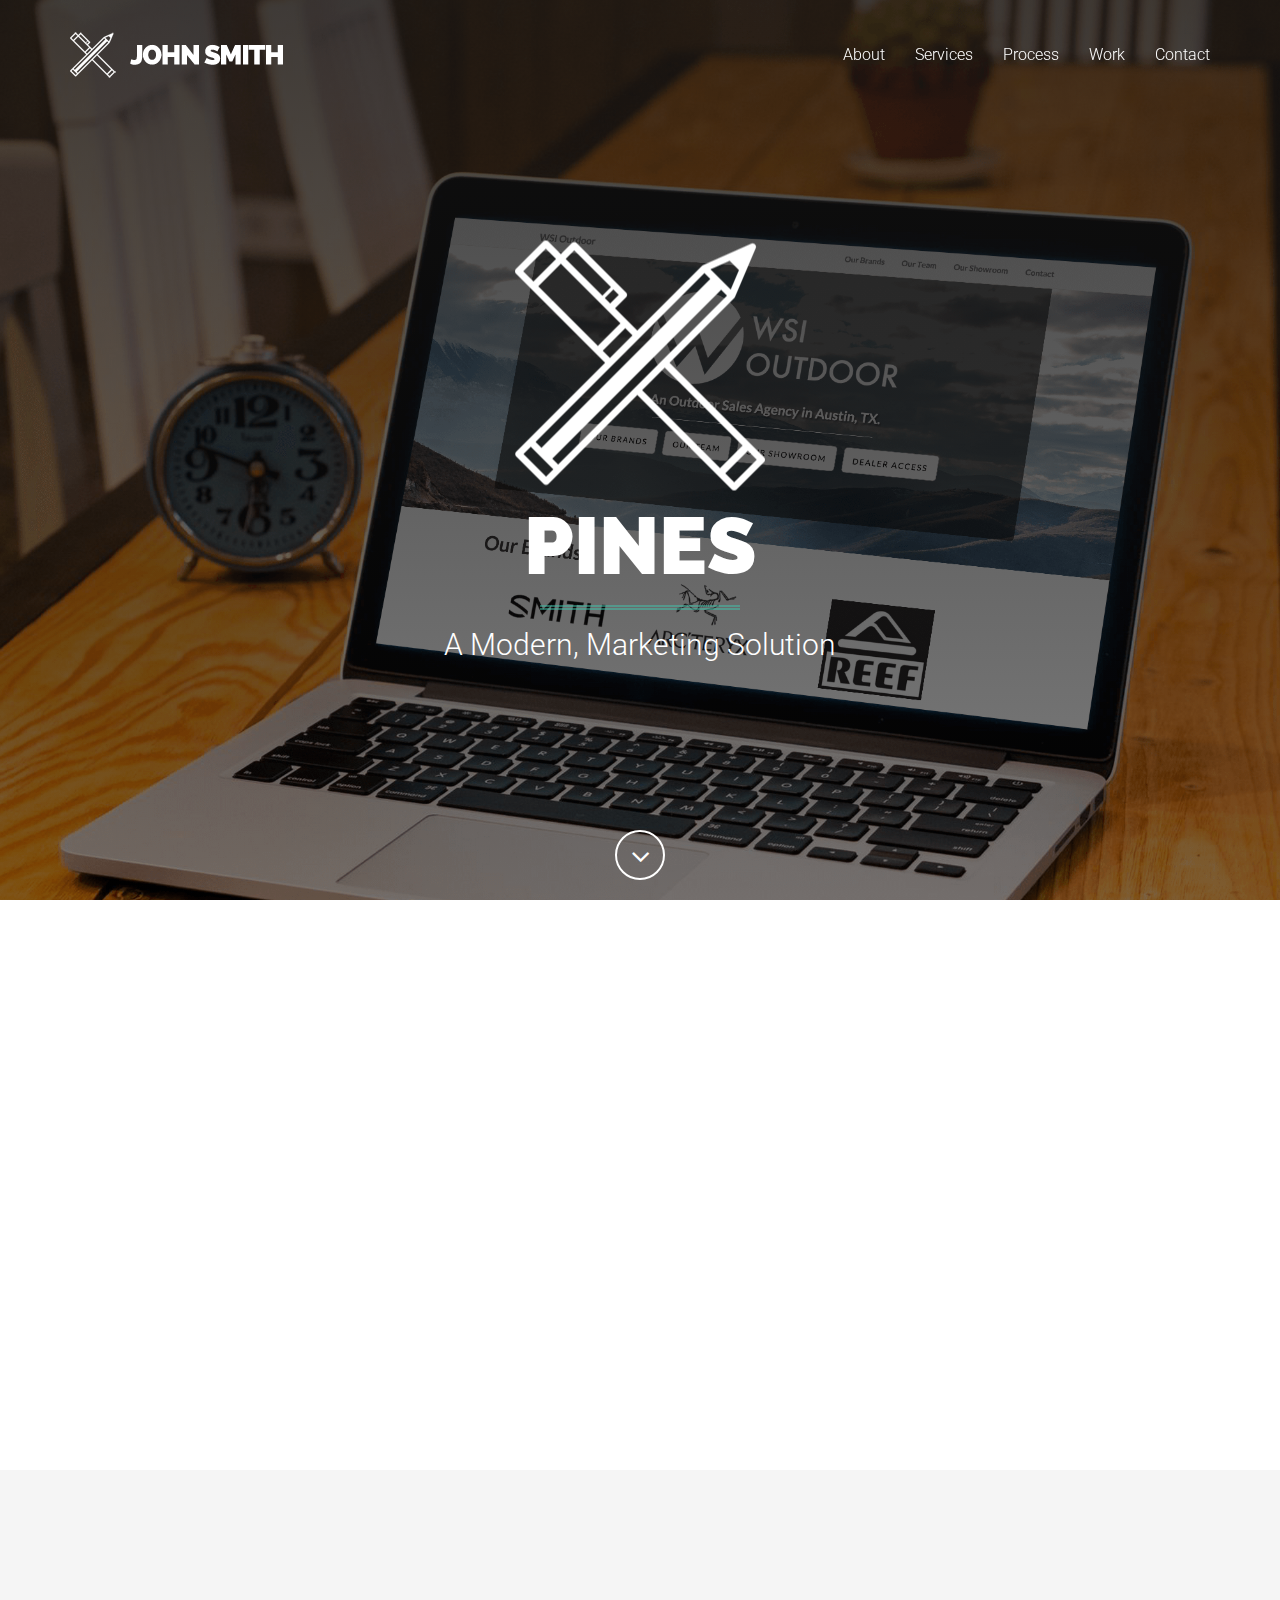
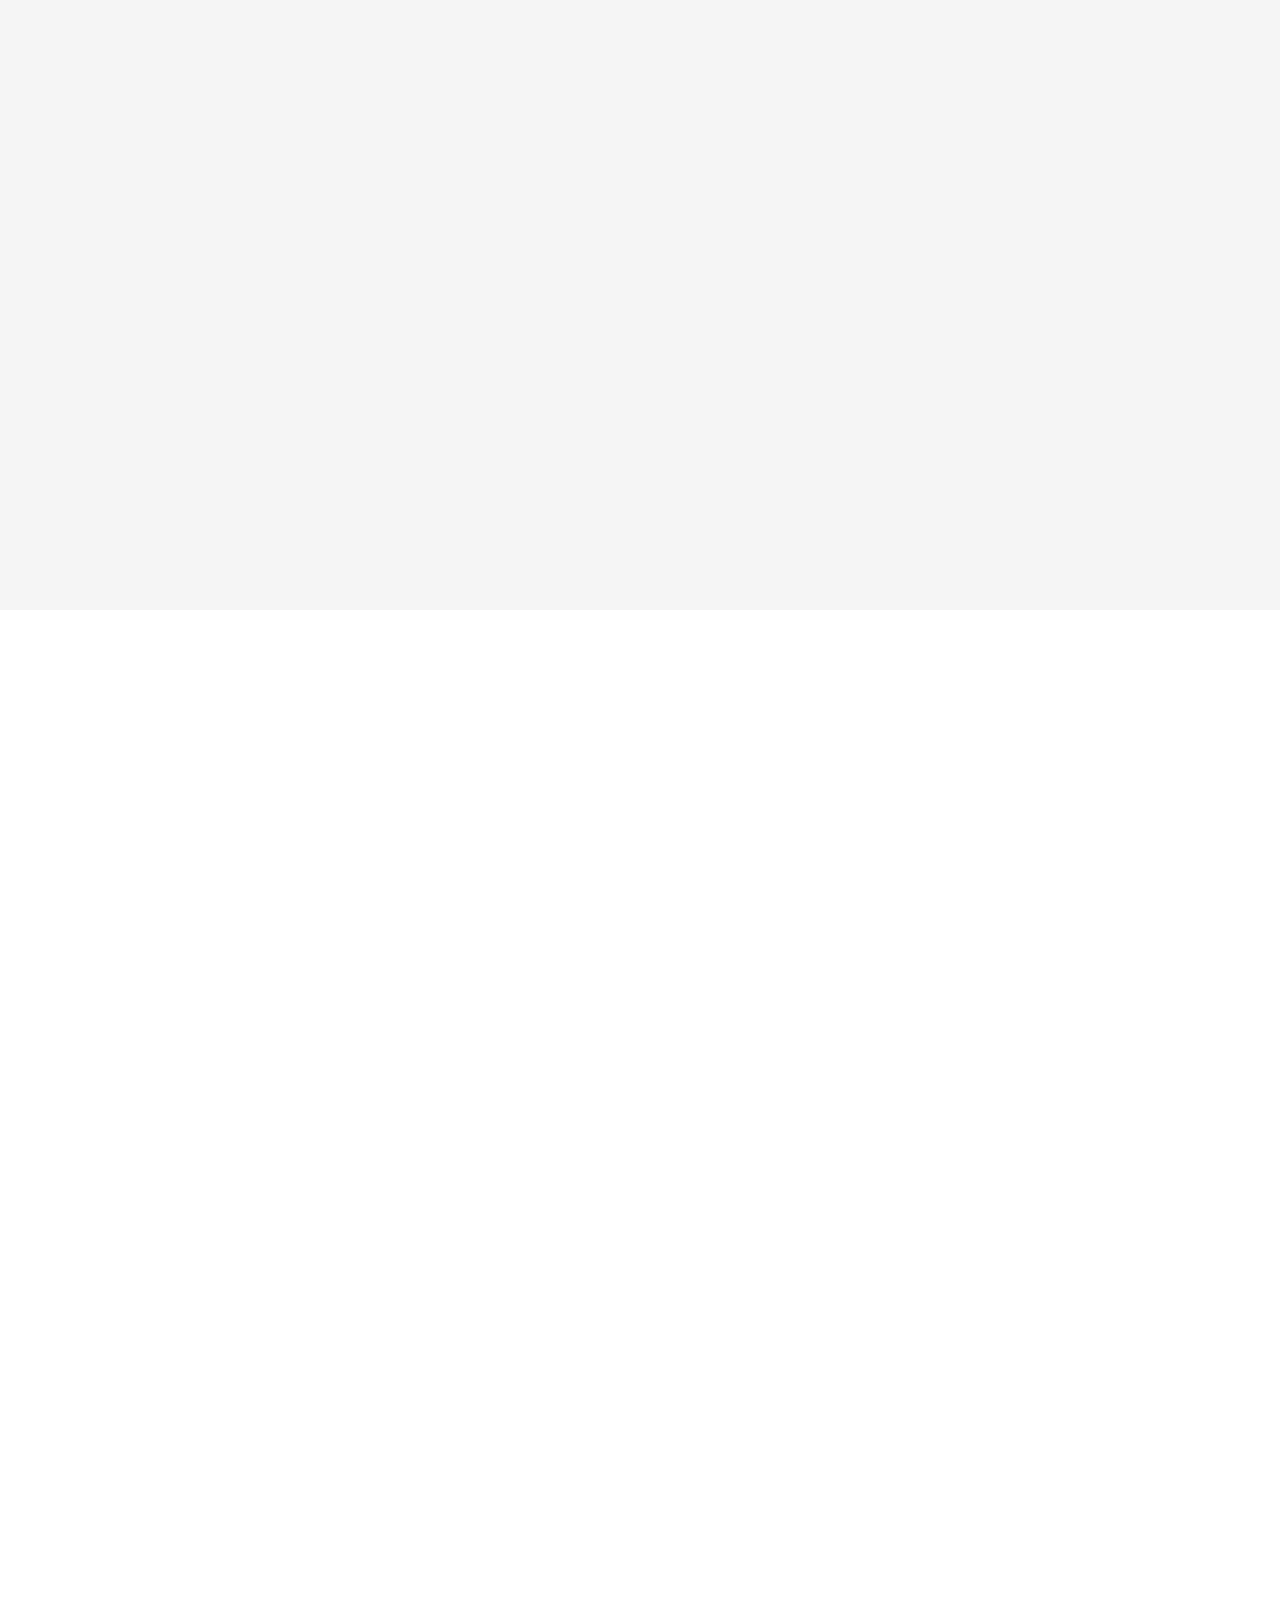
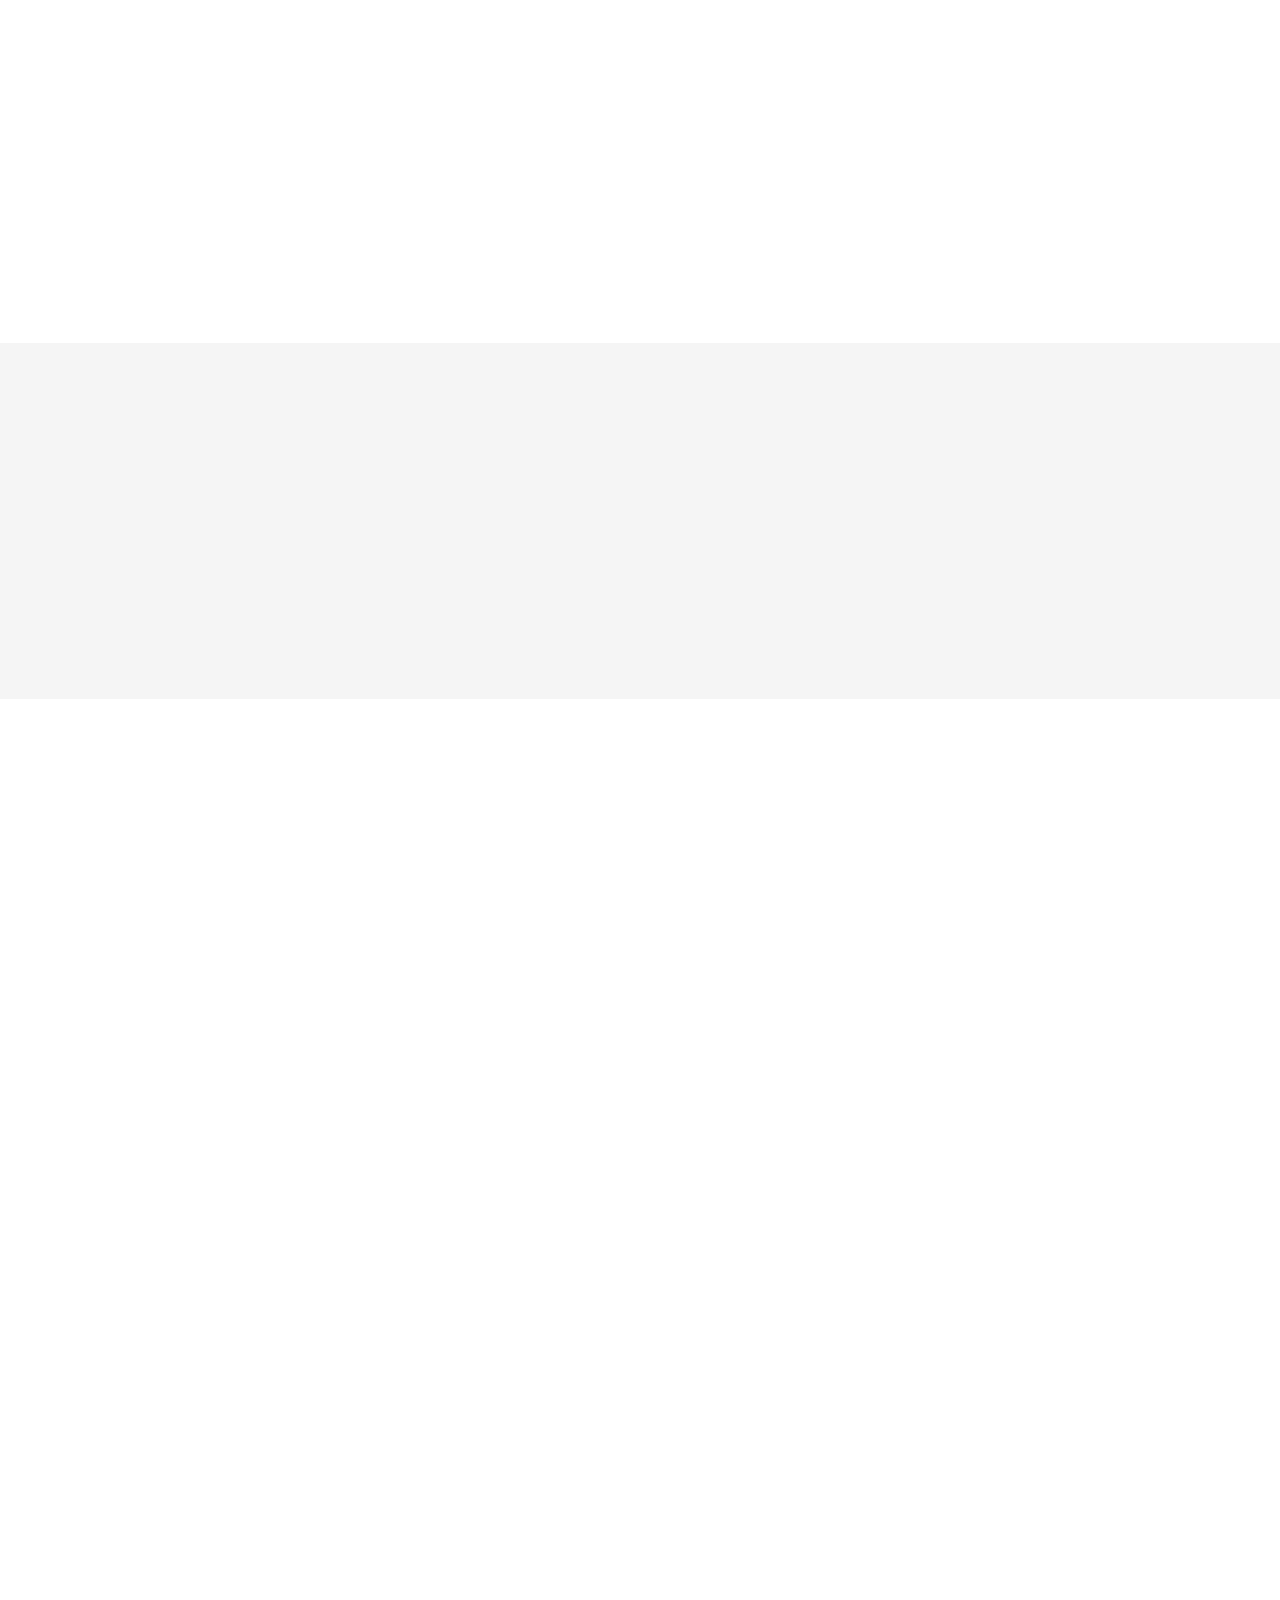
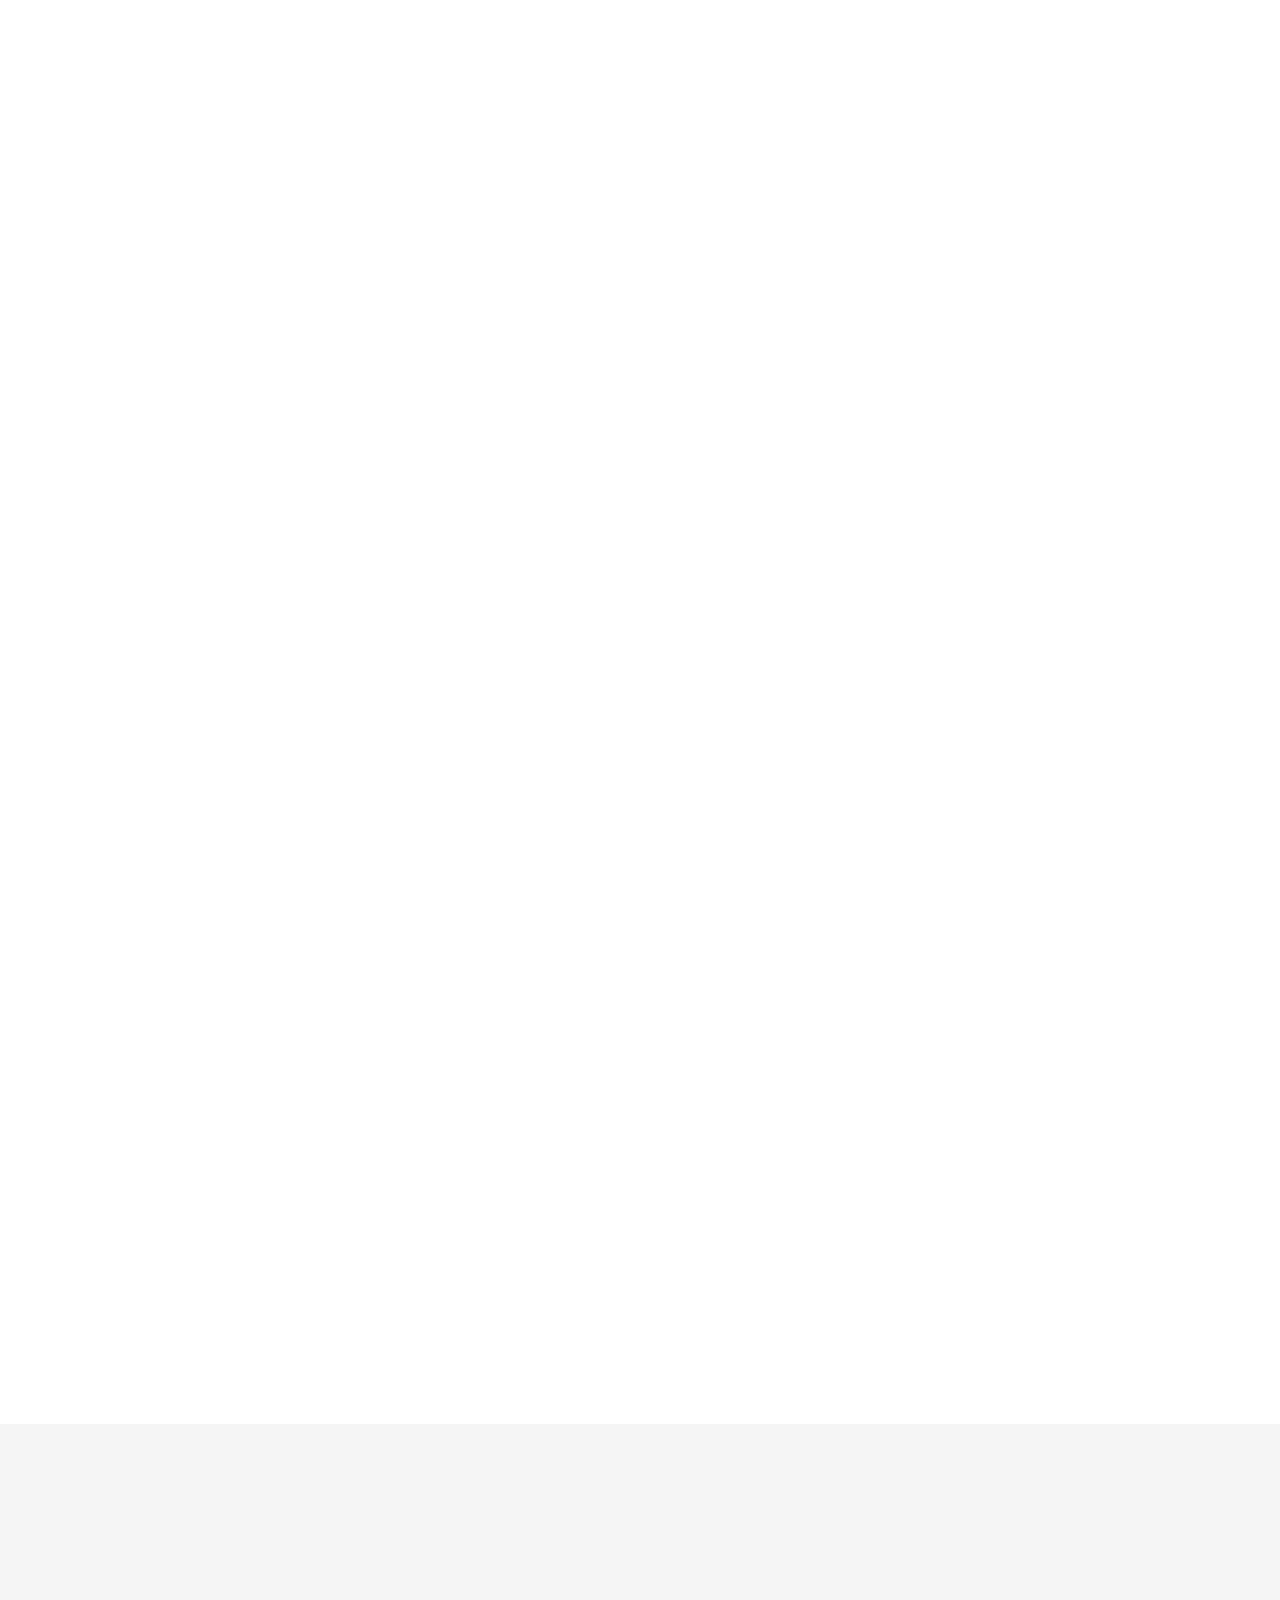
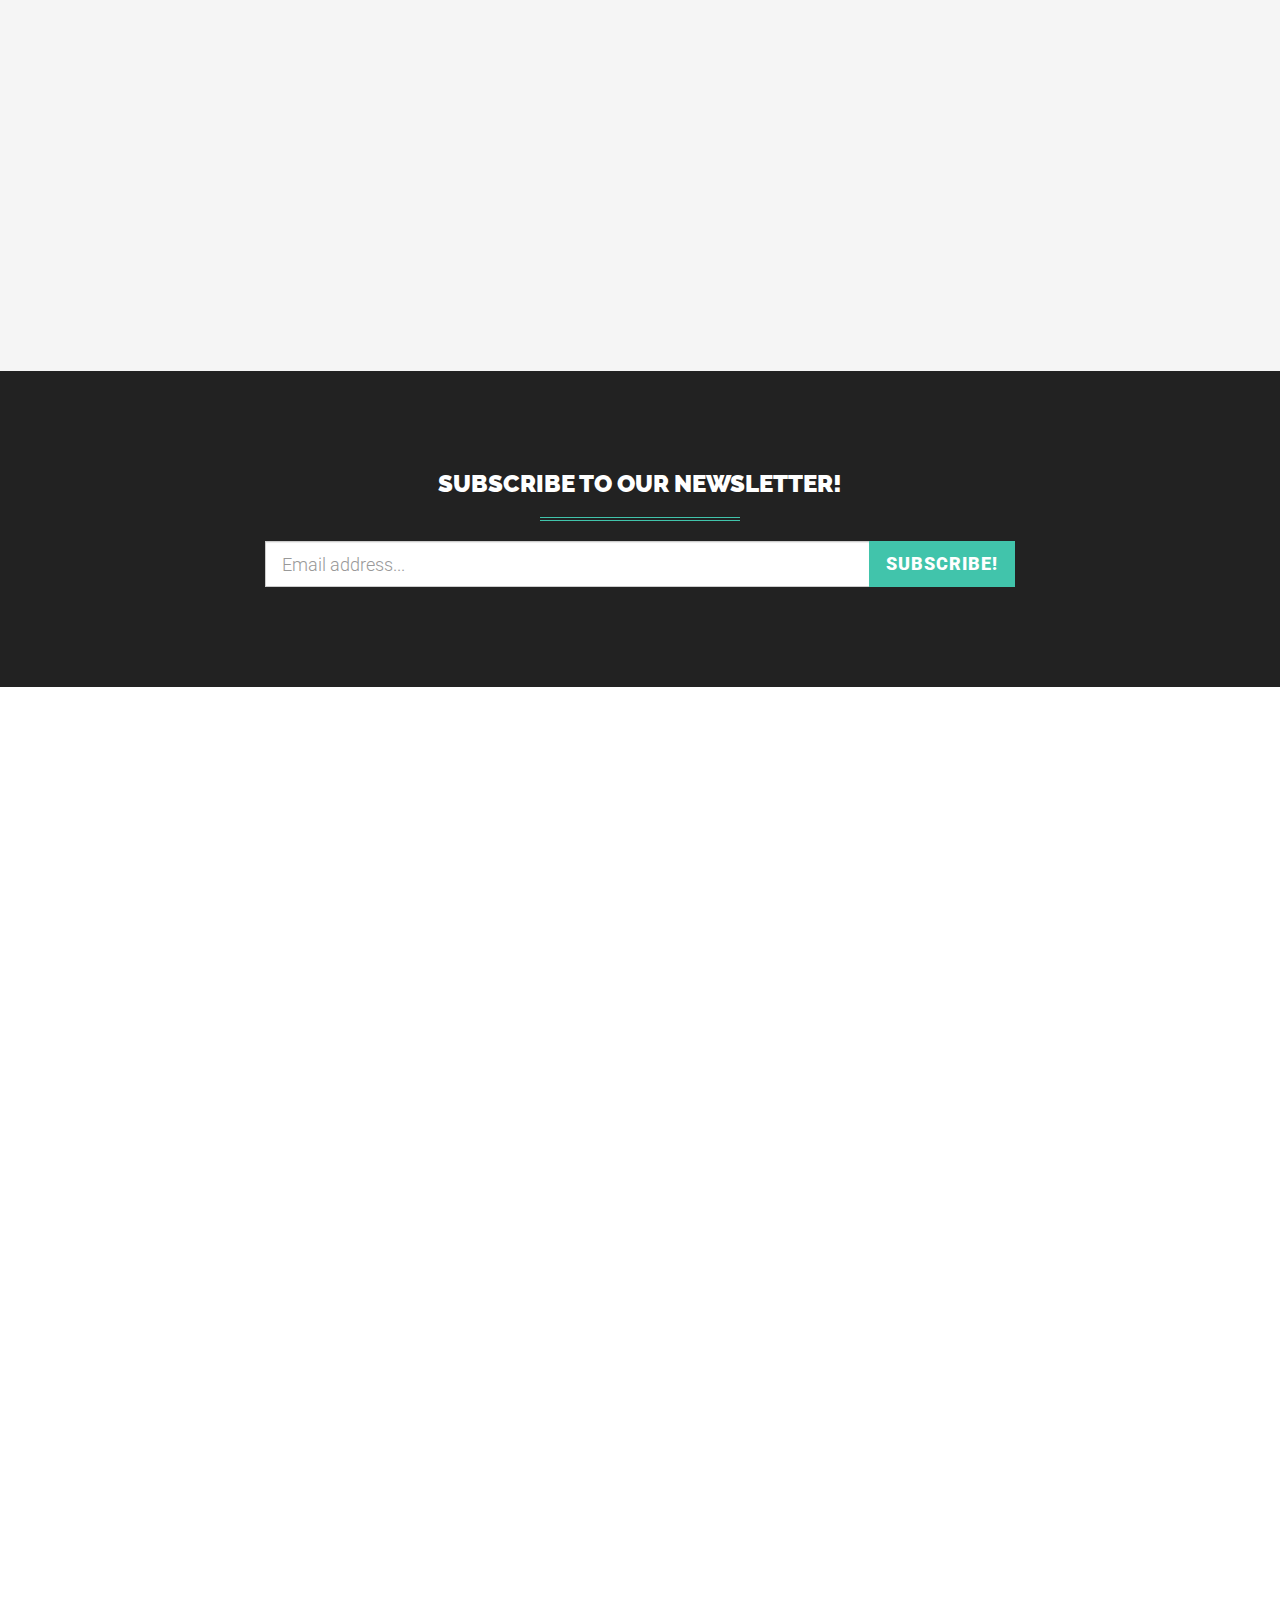
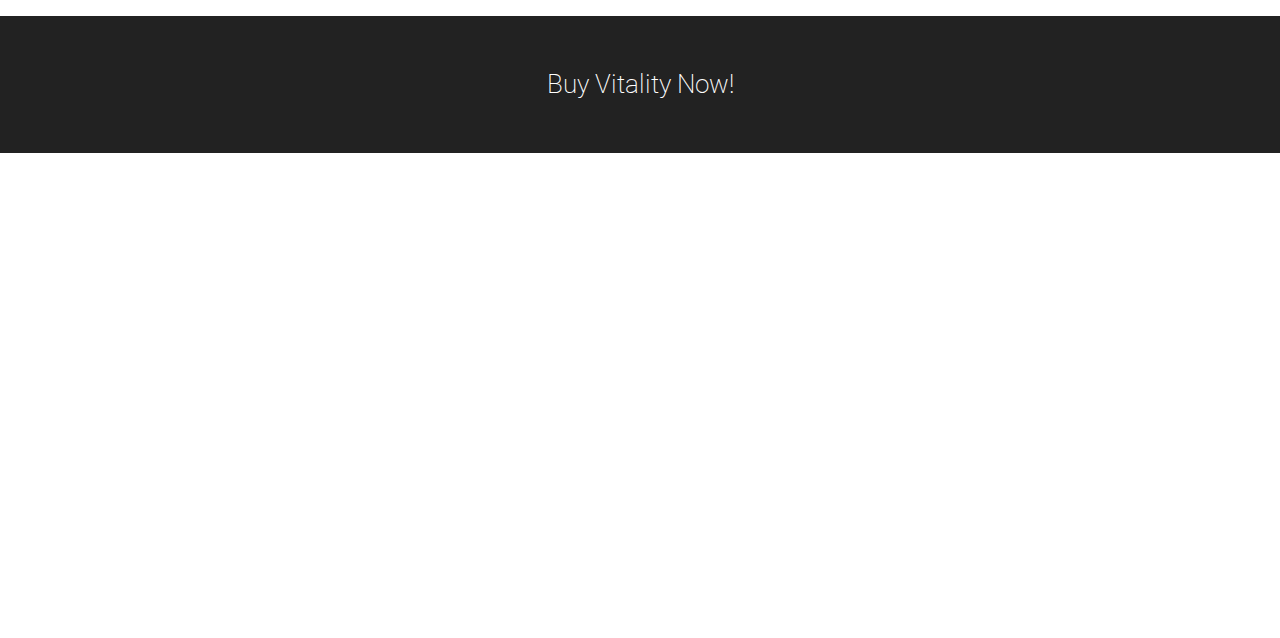
==== commit 67fe6686: "added trees, changed proper index to work file" ====
--- a/index.html
+++ b/index.html
@@ -2,361 +2,874 @@
 <html lang="en">
 
 <head>
-
     <meta charset="utf-8">
     <meta name="viewport" content="width=device-width, initial-scale=1.0, user-scalable=no">
     <meta name="description" content="">
     <meta name="author" content="">
-
-    <title>Vitality Documentation</title>
-
+    <title>Vitality</title>
     <!-- Bootstrap Core CSS -->
-    <link href="css/bootstrap.min.css" rel="stylesheet" type="text/css">
-    <link href="css/docs.min.css" rel="stylesheet" type="text/css">
-
+    <link href="assets/css/bootstrap/bootstrap.min.css" rel="stylesheet" type="text/css">
+    <!-- Retina.js - Load first for faster HQ mobile images. -->
+    <script src="assets/js/plugins/retina/retina.min.js"></script>
+    <!-- Font Awesome -->
+    <link href="assets/font-awesome/css/font-awesome.min.css" rel="stylesheet" type="text/css">
+    <!-- Default Fonts -->
+    <link href='http://fonts.googleapis.com/css?family=Roboto:400,100,100italic,300,300italic,400italic,500,500italic,700,700italic,900,900italic' rel='stylesheet' type='text/css'>
+    <link href='http://fonts.googleapis.com/css?family=Raleway:400,100,200,300,600,500,700,800,900' rel='stylesheet' type='text/css'>
+    <!-- Modern Style Fonts (Include these is you are using body.modern!) -->
+<!--
+    <link href='http://fonts.googleapis.com/css?family=Montserrat:400,700' rel='stylesheet' type='text/css'>
+    <link href='http://fonts.googleapis.com/css?family=Cardo:400,400italic,700' rel='stylesheet' type='text/css'>
+-->
+    <!-- Vintage Style Fonts (Include these if you are using body.vintage!) -->
+<!--
+    <link href='http://fonts.googleapis.com/css?family=Sanchez:400italic,400' rel='stylesheet' type='text/css'>
+    <link href='http://fonts.googleapis.com/css?family=Cardo:400,400italic,700' rel='stylesheet' type='text/css'>
+-->
+    <!-- Plugin CSS -->
+    <link href="assets/css/plugins/owl-carousel/owl.carousel.css" rel="stylesheet" type="text/css">
+    <link href="assets/css/plugins/owl-carousel/owl.theme.css" rel="stylesheet" type="text/css">
+    <link href="assets/css/plugins/owl-carousel/owl.transitions.css" rel="stylesheet" type="text/css">
+    <link href="assets/css/plugins/magnific-popup.css" rel="stylesheet" type="text/css">
+    <link href="assets/css/plugins/background.css" rel="stylesheet" type="text/css">
+    <link href="assets/css/plugins/animate.css" rel="stylesheet" type="text/css">
+    <!-- Vitality Theme CSS -->
+    <!-- Uncomment the color scheme you want to use. -->
+    <!-- <link href="assets/css/vitality-red.css" rel="stylesheet" type="text/css"> -->
+    <!-- <link href="assets/css/vitality-aqua.css" rel="stylesheet" type="text/css"> -->
+    <!-- <link href="assets/css/vitality-blue.css" rel="stylesheet" type="text/css"> -->
+    <!-- <link href="assets/css/vitality-green.css" rel="stylesheet" type="text/css"> -->
+    <!-- <link href="assets/css/vitality-orange.css" rel="stylesheet" type="text/css"> -->
+    <!-- <link href="assets/css/vitality-pink.css" rel="stylesheet" type="text/css"> -->
+    <!-- <link href="assets/css/vitality-purple.css" rel="stylesheet" type="text/css"> -->
+    <!-- <link href="assets/css/vitality-tan.css" rel="stylesheet" type="text/css"> -->
+    <link href="assets/css/vitality-turquoise.css" rel="stylesheet" type="text/css">
+    <!-- <link href="assets/css/vitality-yellow.css" rel="stylesheet" type="text/css"> -->
+    
+    <!-- Custom Styles -->
+    <link href="css/style.css" rel="stylesheet" type="text/css">
+    
     <!-- IE8 support for HTML5 elements and media queries -->
     <!--[if lt IE 9]>
       <script src="https://oss.maxcdn.com/libs/html5shiv/3.7.0/html5shiv.js"></script>
       <script src="https://oss.maxcdn.com/libs/respond.js/1.3.0/respond.min.js"></script>
     <![endif]-->
+</head>
+<!-- Alternate Body Classes: .modern and .vintage -->
 
-    <!-- Custom Docs Styles -->
-    <style>
-    .spacer {
-        height: 750px;
-    }
-    .bs-docs-header {
-        background: url('img/bg.gif') center center scroll repeat;
-        color: #fff;
-    }
-    </style>
-
-</head>
-
-<body class="top">
-
-    <!-- Docs page layout -->
-    <div class="bs-docs-header" id="content">
+<body id="page-top">
+    <!-- Navigation -->
+    <!-- Note: navbar-default and navbar-inverse are both supported with this theme. -->
+    <nav class="navbar navbar-inverse navbar-fixed-top navbar-expanded">
         <div class="container">
-            <h1>Vitality Documentation</h1>
-            <p>An overview of the Vitality theme along with usage instructions for its various components.</p>
-        </div>
-    </div>
-
-    <div class="container bs-docs-container">
-
-        <div class="row">
-
-            <div class="col-md-9" role="main">
-
-                <div class="bs-docs-section">
-
-                    <!-- Introduction Section -->
-                    <h1 id="introduction" class="page-header">Introduction</h1>
-                    <p class="lead">Vitality is a one page website theme built on the Bootstrap framework.</p>
-                    <p>Thank you for purchasing Vitality! These docs provide usage instructions for the various components built into the theme. If you run into any other problems with the theme, or encounter any bugs, please contact Start Bootstrap Themes directly through the contact form on our profile page at WrapBootstrap here: <a href="https://wrapbootstrap.com/user/StartBootstrap">https://wrapbootstrap.com/user/StartBootstrap</a>.</p>
-
-                    <!-- What's Included Section -->
-                    <h1 id="whats-included" class="page-header">What's Included</h1>
-                    <p class="lead">Vitality comes with five different prebuilt sample pages for various types of websites along with ten color schemes.</p>
-                    <p>Vitality is a flexible theme and comes with five different website samples and ten color schemes to start with. The theme also includes LESS files for deeper customization, a working contact form, and a variety of powerful jQuery plugins.</p>
-
-                    <h2 id="whats-included-plugins">Plugins</h2>
-                    <p>The following plugins are used in the Vitality theme. For more detailed usage instructions for each plugin, please visit the plugin website using the links provided below.</p>
-                    <dl>
-                        <dt>Font Awesome</dt>
-                        <dl>The iconic font designed for Bootstrap.<br><a href="http://fontawesome.io/">Plugin Website</a>
-                        </dl>
-                        <dt>Magnific Popup</dt>
-                        <dl>A responsive lightbox &amp; dialog script with focus on performance and providing best experience for user with any device.<br><a href="http://dimsemenov.com/plugins/magnific-popup/">Plugin Website</a>
-                        </dl>
-                        <dt>Owl Carousel</dt>
-                        <dl>A touch enabled jQuery plugin that lets you create beautiful responsive carousel sliders.<br><a href="https://github.com/OwlFonk/OwlCarousel">Plugin Website</a>
-                        </dl>
-                        <dt>Retina.js</dt>
-                        <dl>An open source script that makes it easy to serve high-resolution images to devices with retina displays.<br><a href="http://imulus.github.io/retinajs/">Plugin Website</a>
-                        </dl>
-                        <dt>jq Bootstrap Validation</dt>
-                        <dl>A jQuery valdiation plugin for Bootstrap forms.<br><a href="http://reactiveraven.github.io/jqBootstrapValidation/">Plugin Website</a>
-                        </dl>
-                        <dt>Formstone - Background (Previously Formstone - Wallpaper)</dt>
-                        <dl>A jQuery plugin for smooth-scaling image and video backgrounds.<br><a href="http://formstone.it/components/background/">Plugin Website</a>
-                        </dl>
-                        <dt>WOW.js</dt>
-                        <dl>A jQuery plugin for reveal animations when you scroll.<br><a href="http://mynameismatthieu.com/WOW/">Plugin Website</a>
-                        </dl>
-                        <dt>Animate.css</dt>
-                        <dl>A CSS plugin for CSS animations.<br><a href="http://daneden.github.io/animate.css/">Plugin Website</a>
-                        </dl>
-                    </dl>
-
-                    <div class="bs-callout bs-callout-warning">
-                        <h4>Updating Plugins</h4>
-                        <p>Updating a plugin to a newer version may causes some elements in the theme to malfunction. Please contact Start Bootstrap Themes if you are having a problem updating a plugin and we will update the theme.</p>
-                    </div>
-
-                    <!-- What's Included Section - Color Schemes -->
-                    <h2 id="whats-included-color-schemes">Color Schemes</h2>
-                    <p>Vitality comes built with 10 different color schemes. Each color scheme has it's own CSS file associated with it. After you've picked a color scheme, make sure to uncomment it within the <code>&lt;head&gt;</code> tag. You can use any of the following color schemes:</p>
-                    <ul>
-                        <li>
-                            <code>&lt;link href="assets/css/vitality-red.css" rel="stylesheet" type="text/css"&gt;</code>
+            <!-- Brand and toggle get grouped for better mobile display -->
+            <div class="navbar-header">
+                <button type="button" class="navbar-toggle" data-toggle="collapse" data-target="#bs-example-navbar-collapse-1">
+                    <span class="sr-only">Toggle navigation</span>
+                    <span class="icon-bar"></span>
+                    <span class="icon-bar"></span>
+                    <span class="icon-bar"></span>
+                </button>
+                <a class="navbar-brand page-scroll" href="#page-top">
+                    <img src="assets/img/creative/logo.png" class="img-responsive" alt="">
+                </a>
+            </div>
+            <!-- Collect the nav links, forms, and other content for toggling -->
+            <div class="collapse navbar-collapse" id="bs-example-navbar-collapse-1">
+                <ul class="nav navbar-nav navbar-right">
+                    <li class="hidden">
+                        <a class="page-scroll" href="#page-top"></a>
+                    </li>
+                    <li>
+                        <a class="page-scroll" href="#about">About</a>
+                    </li>
+                    <li>
+                        <a class="page-scroll" href="#services">Services</a>
+                    </li>
+                    <li>
+                        <a class="page-scroll" href="#process">Process</a>
+                    </li>
+                    <li>
+                        <a class="page-scroll" href="#work">Work</a>
+                    </li>
+                    <li>
+                        <a class="page-scroll" href="#contact">Contact</a>
+                    </li>
+                </ul>
+            </div>
+            <!-- /.navbar-collapse -->
+        </div>
+        <!-- /.container -->
+    </nav>
+    <header id="my_header">
+        <div class="intro-content">
+            <img src="assets/img/creative/profile.png" class="img-responsive img-centered" alt="">
+            <div class="brand-name">PINES</div>
+            <hr class="colored">
+            <div class="brand-name-subtext">A Modern, Marketing Solution</div>
+        </div>
+        <div class="scroll-down">
+            <a class="btn page-scroll" href="#about"><i class="fa fa-angle-down fa-fw"></i></a>
+        </div>
+    </header>
+    <section id="about">
+        <div class="container wow fadeIn">
+            <div class="row">
+                <div class="col-md-6">
+                    <img src="assets/img/creative/about.jpg" class="img-responsive" alt="">
+                </div>
+                <div class="col-md-6 text-center">
+                    <h1>Hi, We are Aaron and Jake</h1>
+                    <h4><em>and this is 54 pines</em></h4>
+                    <hr class="colored">
+                    <p>We are web designers, developers, and overall great guys based in Austin, Texas. We have professional backgrounds in graphic design, front-end development, and CRM.</p>
+                    <p>Whether your next project is an online store, website for your business, or a simple brochure, we'll be ready to help!</p>
+                </div>
+            </div>
+        </div>
+    </section>
+    <section id="services" class="bg-gray">
+        <div class="container-fluid">
+            <div class="row text-center">
+                <div class="col-lg-12 wow fadeIn">
+                    <h1>This is what I do</h1>
+                    <p>I provide web design, web development, photography, and graphic design services.</p>
+                    <hr class="colored">
+                </div>
+            </div>
+            <div class="row text-center content-row">
+                <div class="col-md-3 col-sm-6 wow fadeIn" data-wow-delay=".2s">
+                    <div class="about-content">
+                        <i class="fa fa-laptop fa-4x"></i>
+                        <h3>Web Design</h3>
+                        <p>This theme includes the retina.js plugin for easy retina image support so your images and graphics will look great on mobile devices!</p>
+                    </div>
+                </div>
+                <div class="col-md-3 col-sm-6 wow fadeIn" data-wow-delay=".4s">
+                    <div class="about-content">
+                        <i class="fa fa-code fa-4x"></i>
+                        <h3>Web Development</h3>
+                        <p>Vitality is built using Bootstrap 3, and is easy to edit and customize. LESS files are included as well for deeper customization.</p>
+                    </div>
+                </div>
+                <div class="col-md-3 col-sm-6 wow fadeIn" data-wow-delay=".6s">
+                    <div class="about-content">
+                        <i class="fa fa-camera-retro fa-4x"></i>
+                        <h3>Photography</h3>
+                        <p>When building this theme, we've paid close attention to how it looks on various screen sizes. Try it out on a phone or tablet!</p>
+                    </div>
+                </div>
+                <div class="col-md-3 col-sm-6 wow fadeIn" data-wow-delay=".8s">
+                    <div class="about-content">
+                        <i class="fa fa-paint-brush fa-4x"></i>
+                        <h3>Graphic Design</h3>
+                        <p>All of our themes are crafted with care, and we strive to make your experience as one of our customers the best as possible.</p>
+                    </div>
+                </div>
+            </div>
+        </div>
+    </section>
+    <aside class="cta-quote" style="background-image: url('assets/img/creative/satlabmock.png');">
+        <div class="container">
+            <div class="row">
+                <div class="col-md-10 col-md-offset-1 wow fadeIn">
+                    <span class="quote">Good
+                        <span class="text-primary">design</span> is finding that perfect balance between the way something
+                    <span class="text-primary">looks</span> and how it
+                    <span class="text-primary">functions</span>.</span>
+                    <hr class=" colored">
+                    <a class="btn btn-outline-light page-scroll" href="#contact">Let's Find It</a>
+                </div>
+            </div>
+        </div>
+    </aside>
+    <section id="process" class="services">
+        <div class="container">
+            <div class="row text-center">
+                <div class="col-lg-12 wow fadeIn">
+                    <h2>My Process</h2>
+                    <hr class="colored">
+                    <p>Here is an overview of how I approach each new project.</p>
+                </div>
+            </div>
+            <div class="row content-row">
+                <div class="col-md-4 wow fadeIn" data-wow-delay=".2s">
+                    <div class="media">
+                        <div class="pull-left">
+                            <i class="fa fa-clipboard"></i>
+                        </div>
+                        <div class="media-body">
+                            <h3 class="media-heading">Plan</h3>
+                            <ul>
+                                <li>Client interview</li>
+                                <li>Gather consumer data</li>
+                                <li>Create content strategy</li>
+                                <li>Analyze research</li>
+                            </ul>
+                        </div>
+                    </div>
+                </div>
+                <div class="col-md-4 wow fadeIn" data-wow-delay=".4s">
+                    <div class="media">
+                        <div class="pull-left">
+                            <i class="fa fa-pencil"></i>
+                        </div>
+                        <div class="media-body">
+                            <h3 class="media-heading">Create</h3>
+                            <ul>
+                                <li>Build wireframe</li>
+                                <li>Gather client feedback</li>
+                                <li>Code development</li>
+                                <li>Marketing review</li>
+                            </ul>
+                        </div>
+                    </div>
+                </div>
+                <div class="col-md-4 wow fadeIn" data-wow-delay=".6s">
+                    <div class="media">
+                        <div class="pull-left">
+                            <i class="fa fa-rocket"></i>
+                        </div>
+                        <div class="media-body">
+                            <h3 class="media-heading">Launch</h3>
+                            <ul>
+                                <li>Deploy website</li>
+                                <li>Market product launch</li>
+                                <li>Collect UX data</li>
+                                <li>Quarterly maintenence</li>
+                            </ul>
+                        </div>
+                    </div>
+                </div>
+            </div>
+        </div>
+    </section>
+    <section id="work" class="bg-gray">
+        <div class="container text-center wow fadeIn">
+            <h2>Case Studies</h2>
+            <hr class="colored">
+            <p>Here are some in depth case studies of larger projects that I've worked on in the past.</p>
+        </div>
+    </section>
+    <section class="portfolio-carousel wow fadeIn">
+        <div class="item" style="background-image: url('assets/img/creative/portfolio/bg-1.jpg')">
+            <div class="container-fluid">
+                <div class="row">
+                    <div class="col-md-4 col-md-push-8">
+                        <div class="project-details">
+                            <img src="assets/img/client-logos/logo-1.png" class="img-responsive client-logo" alt="">
+                            <span class="project-name">Project Name</span>
+                            <span class="project-description">Branding, Website Design</span>
+                            <hr class="colored">
+                            <a href="#portfolioModal1" data-toggle="modal" class="btn btn-outline-light">View Details <i class="fa fa-long-arrow-right fa-fw"></i></a>
+                        </div>
+                    </div>
+                    <div class="col-md-8 col-md-pull-4 hidden-xs">
+                        <img src="assets/img/portfolio/mobile-screens.png" class="img-responsive portfolio-image" alt="">
+                    </div>
+                </div>
+            </div>
+        </div>
+        <div class="item" style="background-image: url('assets/img/creative/portfolio/bg-2.jpg')">
+            <div class="container-fluid">
+                <div class="row">
+                    <div class="col-md-4 col-md-push-8">
+                        <div class="project-details">
+                            <img src="assets/img/client-logos/logo-2.png" class="img-responsive client-logo" alt="">
+                            <span class="project-name">Project Name</span>
+                            <span class="project-description">Branding, Website Design</span>
+                            <hr class="colored">
+                            <a href="#portfolioModal2" data-toggle="modal" class="btn btn-outline-light">View Details <i class="fa fa-long-arrow-right fa-fw"></i></a>
+                        </div>
+                    </div>
+                    <div class="col-md-8 col-md-pull-4 hidden-xs">
+                        <img src="assets/img/portfolio/tablet-screens.png" class="img-responsive portfolio-image" alt="">
+                    </div>
+                </div>
+            </div>
+        </div>
+        <div class="item" style="background-image: url('assets/img/creative/portfolio/bg-3.jpg')">
+            <div class="container-fluid">
+                <div class="row">
+                    <div class="col-md-4 col-md-push-8">
+                        <div class="project-details">
+                            <img src="assets/img/client-logos/logo-1.png" class="img-responsive client-logo" alt="">
+                            <span class="project-name">Project Name</span>
+                            <span class="project-description">Branding, Website Design</span>
+                            <hr class="colored">
+                            <a href="#portfolioModal3" data-toggle="modal" class="btn btn-outline-light">View Details <i class="fa fa-long-arrow-right fa-fw"></i></a>
+                        </div>
+                    </div>
+                    <div class="col-md-8 col-md-pull-4 hidden-xs">
+                        <img src="assets/img/portfolio/mobile-screens.png" class="img-responsive portfolio-image" alt="">
+                    </div>
+                </div>
+            </div>
+        </div>
+        <div class="item" style="background-image: url('assets/img/creative/portfolio/bg-4.jpg')">
+            <div class="container-fluid">
+                <div class="row">
+                    <div class="col-md-4 col-md-push-8">
+                        <div class="project-details">
+                            <img src="assets/img/client-logos/logo-2.png" class="img-responsive client-logo" alt="">
+                            <span class="project-name">Project Name</span>
+                            <span class="project-description">Branding, Website Design</span>
+                            <hr class="colored">
+                            <a href="#portfolioModal4" data-toggle="modal" class="btn btn-outline-light">View Details <i class="fa fa-long-arrow-right fa-fw"></i></a>
+                        </div>
+                    </div>
+                    <div class="col-md-8 col-md-pull-4 hidden-xs">
+                        <img src="assets/img/portfolio/tablet-screens.png" class="img-responsive portfolio-image" alt="">
+                    </div>
+                </div>
+            </div>
+        </div>
+    </section>
+    <section>
+        <div class="container text-center wow fadeIn">
+            <h2>Portfolio</h2>
+            <hr class="colored">
+            <p>Here are some other projects that I've worked on.</p>
+            <div class="row content-row">
+                <div class="col-lg-12">
+                    <div class="portfolio-filter">
+                        <ul id="filters" class="clearfix">
+                            <li>
+                                <span class="filter active" data-filter="identity graphic logo web">All</span>
+                            </li>
+                            <li>
+                                <span class="filter" data-filter="identity">Identity</span>
+                            </li>
+                            <li>
+                                <span class="filter" data-filter="graphic">Graphic</span>
+                            </li>
+                            <li>
+                                <span class="filter" data-filter="web">Web</span>
+                            </li>
+                        </ul>
+                    </div>
+                </div>
+            </div>
+            <div class="row">
+                <div class="col-lg-12">
+                    <div id="portfoliolist">
+                        <div class="portfolio identity" data-cat="identity" href="#portfolioModal1" data-toggle="modal">
+                            <div class="portfolio-wrapper">
+                                <img src="assets/img/portfolio/grid/identity/1.jpg" alt="">
+                                <div class="caption">
+                                    <div class="caption-text">
+                                        <a class="text-title">Generic Inc.</a>
+                                        <span class="text-category">Brand Identity</span>
+                                    </div>
+                                    <div class="caption-bg"></div>
+                                </div>
+                            </div>
+                        </div>
+                        <div class="portfolio web" data-cat="web" href="#portfolioModal2" data-toggle="modal">
+                            <div class="portfolio-wrapper">
+                                <img src="assets/img/portfolio/grid/web/1.jpg" alt="">
+                                <div class="caption">
+                                    <div class="caption-text">
+                                        <a class="text-title">Brands</a>
+                                        <span class="text-category">Web Development</span>
+                                    </div>
+                                    <div class="caption-bg"></div>
+                                </div>
+                            </div>
+                        </div>
+                        <div class="portfolio graphic" data-cat="graphic" href="#portfolioModal3" data-toggle="modal">
+                            <div class="portfolio-wrapper">
+                                <img src="assets/img/portfolio/grid/graphic/1.jpg" alt="">
+                                <div class="caption">
+                                    <div class="caption-text">
+                                        <a class="text-title">Excellence</a>
+                                        <span class="text-category">Poster Design</span>
+                                    </div>
+                                    <div class="caption-bg"></div>
+                                </div>
+                            </div>
+                        </div>
+                        <div class="portfolio web" data-cat="web" href="#portfolioModal4" data-toggle="modal">
+                            <div class="portfolio-wrapper">
+                                <img src="assets/img/portfolio/grid/web/2.jpg" alt="">
+                                <div class="caption">
+                                    <div class="caption-text">
+                                        <a class="text-title">YouTV</a>
+                                        <span class="text-category">Web Development</span>
+                                    </div>
+                                    <div class="caption-bg"></div>
+                                </div>
+                            </div>
+                        </div>
+                        <div class="portfolio graphic" data-cat="graphic" href="#portfolioModal1" data-toggle="modal">
+                            <div class="portfolio-wrapper">
+                                <img src="assets/img/portfolio/grid/graphic/2.jpg" alt="">
+                                <div class="caption">
+                                    <div class="caption-text">
+                                        <a class="text-title">Office Supplies</a>
+                                        <span class="text-category">Graphic Design</span>
+                                    </div>
+                                    <div class="caption-bg"></div>
+                                </div>
+                            </div>
+                        </div>
+                        <div class="portfolio web" data-cat="web" href="#portfolioModal2" data-toggle="modal">
+                            <div class="portfolio-wrapper">
+                                <img src="assets/img/portfolio/grid/web/3.jpg" alt="">
+                                <div class="caption">
+                                    <div class="caption-text">
+                                        <a class="text-title">Fooder</a>
+                                        <span class="text-category">Mobile App</span>
+                                    </div>
+                                    <div class="caption-bg"></div>
+                                </div>
+                            </div>
+                        </div>
+                        <div class="portfolio graphic" data-cat="graphic" href="#portfolioModal3" data-toggle="modal">
+                            <div class="portfolio-wrapper">
+                                <img src="assets/img/portfolio/grid/graphic/3.jpg" alt="">
+                                <div class="caption">
+                                    <div class="caption-text">
+                                        <a class="text-title">Mountain Tea</a>
+                                        <span class="text-category">Graphic Design</span>
+                                    </div>
+                                    <div class="caption-bg"></div>
+                                </div>
+                            </div>
+                        </div>
+                        <div class="portfolio graphic" data-cat="graphic" href="#portfolioModal4" data-toggle="modal">
+                            <div class="portfolio-wrapper">
+                                <img src="assets/img/portfolio/grid/graphic/4.jpg" alt="">
+                                <div class="caption">
+                                    <div class="caption-text">
+                                        <a class="text-title">Checkmark</a>
+                                        <span class="text-category">Graphic Design</span>
+                                    </div>
+                                    <div class="caption-bg"></div>
+                                </div>
+                            </div>
+                        </div>
+                        <div class="portfolio identity" data-cat="identity" href="#portfolioModal1" data-toggle="modal">
+                            <div class="portfolio-wrapper">
+                                <img src="assets/img/portfolio/grid/identity/2.jpg" alt="">
+                                <div class="caption">
+                                    <div class="caption-text">
+                                        <a class="text-title">Demish</a>
+                                        <span class="text-category">Brand Identity</span>
+                                    </div>
+                                    <div class="caption-bg"></div>
+                                </div>
+                            </div>
+                        </div>
+                        <div class="portfolio web" data-cat="web" href="#portfolioModal2" data-toggle="modal">
+                            <div class="portfolio-wrapper">
+                                <img src="assets/img/portfolio/grid/web/4.jpg" alt="">
+                                <div class="caption">
+                                    <div class="caption-text">
+                                        <a class="text-title">OneRepublic</a>
+                                        <span class="text-category">Web Development</span>
+                                    </div>
+                                    <div class="caption-bg"></div>
+                                </div>
+                            </div>
+                        </div>
+                        <div class="portfolio graphic" data-cat="graphic" href="#portfolioModal3" data-toggle="modal">
+                            <div class="portfolio-wrapper">
+                                <img src="assets/img/portfolio/grid/graphic/5.jpg" alt="">
+                                <div class="caption">
+                                    <div class="caption-text">
+                                        <a class="text-title">Postable</a>
+                                        <span class="text-category">Graphic Design</span>
+                                    </div>
+                                    <div class="caption-bg"></div>
+                                </div>
+                            </div>
+                        </div>
+                        <div class="portfolio identity" data-cat="identity" href="#portfolioModal4" data-toggle="modal">
+                            <div class="portfolio-wrapper">
+                                <img src="assets/img/portfolio/grid/identity/3.jpg" alt="">
+                                <div class="caption">
+                                    <div class="caption-text">
+                                        <a class="text-title">Simpli Nota</a>
+                                        <span class="text-category">Brand Identity</span>
+                                    </div>
+                                    <div class="caption-bg"></div>
+                                </div>
+                            </div>
+                        </div>
+                    </div>
+                </div>
+            </div>
+        </div>
+    </section>
+    <section class="testimonials bg-gray">
+        <div class="container wow fadeIn">
+            <div class="row">
+                <div class="col-lg-10 col-lg-offset-1">
+                    <div class="testimonials-carousel">
+                        <div class="item">
+                            <div class="row">
+                                <div class="col-lg-12">
+                                    <p class="lead">"Working with John Smith was both a valuable and rewarding experience."</p>
+                                    <hr class="colored">
+                                    <p class="quote">Lorem ipsum dolor sit amet, consectetur adipisicing elit. Reprehenderit, temporibus, laborum, dignissimos doloremque corporis alias nostrum recusandae culpa id quisquam harum impedit sed sunt non obcaecati vero ipsam aut fugit?</p>
+                                    <div class="testimonial-info">
+                                        <div class="testimonial-img">
+                                            <img src="assets/img/testimonials/1.jpg" class="img-circle img-responsive" alt="">
+                                        </div>
+                                        <div class="testimonial-author">
+                                            <span class="name">Jim Walker</span>
+                                            <p class="small">CEO of GeneriCorp</p>
+                                            <div class="stars">
+                                                <i class="fa fa-star"></i>
+                                                <i class="fa fa-star"></i>
+                                                <i class="fa fa-star"></i>
+                                                <i class="fa fa-star"></i>
+                                                <i class="fa fa-star"></i>
+                                            </div>
+                                        </div>
+                                    </div>
+                                </div>
+                            </div>
+                        </div>
+                        <div class="item">
+                            <div class="row">
+                                <div class="col-lg-12">
+                                    <p class="lead">"John is an excellent designer, and we got our project done on time and on budget."</p>
+                                    <hr class="colored">
+                                    <p class="quote">Lorem ipsum dolor sit amet, consectetur adipisicing elit. Reprehenderit, temporibus, laborum, dignissimos doloremque corporis alias nostrum recusandae culpa id quisquam harum impedit sed sunt non obcaecati vero ipsam aut fugit?</p>
+                                    <div class="testimonial-info">
+                                        <div class="testimonial-img">
+                                            <img src="assets/img/testimonials/1.jpg" class="img-circle img-responsive" alt="">
+                                        </div>
+                                        <div class="testimonial-author">
+                                            <span class="name">Jim Walker</span>
+                                            <p class="small">CEO of GeneriCorp</p>
+                                            <div class="stars">
+                                                <i class="fa fa-star"></i>
+                                                <i class="fa fa-star"></i>
+                                                <i class="fa fa-star"></i>
+                                                <i class="fa fa-star"></i>
+                                                <i class="fa fa-star"></i>
+                                            </div>
+                                        </div>
+                                    </div>
+                                </div>
+                            </div>
+                        </div>
+                    </div>
+                </div>
+            </div>
+        </div>
+    </section>
+    <section class="cta-form bg-dark">
+        <div class="container text-center">
+            <h3>Subscribe to our newsletter!</h3>
+            <hr class="colored">
+            <div class="row">
+                <div class="col-lg-8 col-lg-offset-2">
+                    <!-- MailChimp Signup Form -->
+                    <div id="mc_embed_signup">
+                        <!-- Replace the form action in the line below with your MailChimp embed action! For more informatin on how to do this please visit the Docs! -->
+                        <form role="form" action="//startbootstrap.us3.list-manage.com/subscribe/post?u=531af730d8629808bd96cf489&amp;id=afb284632f" method="post" id="mc-embedded-subscribe-form" name="mc-embedded-subscribe-form" target="_blank" novalidate>
+                            <div class="input-group input-group-lg">
+                                <input type="email" name="EMAIL" class="form-control" id="mce-EMAIL" placeholder="Email address...">
+                                <span class="input-group-btn">
+                                    <button type="submit" name="subscribe" id="mc-embedded-subscribe" class="btn btn-primary">Subscribe!</button>
+                                </span>
+                            </div>
+                            <div id="mce-responses">
+                                <div class="response" id="mce-error-response" style="display:none"></div>
+                                <div class="response" id="mce-success-response" style="display:none"></div>
+                            </div>
+                        </form>
+                    </div>
+                    <!-- End MailChimp Signup Form -->
+                </div>
+            </div>
+        </div>
+    </section>
+    <section id="contact">
+        <div class="container wow fadeIn">
+            <div class="row">
+                <div class="col-lg-12 text-center">
+                    <h2>Contact Me</h2>
+                    <hr class="colored">
+                    <p>I'd love to hear about your next project! Send me a message and I will see if I can help.</p>
+                </div>
+            </div>
+            <div class="row content-row">
+                <div class="col-lg-8 col-lg-offset-2">
+                    <form name="sentMessage" id="contactForm" novalidate>
+                        <div class="row control-group">
+                            <div class="form-group col-xs-12 floating-label-form-group controls">
+                                <label>Name</label>
+                                <input type="text" class="form-control" placeholder="Name" id="name" required data-validation-required-message="Please enter your name.">
+                                <p class="help-block text-danger"></p>
+                            </div>
+                        </div>
+                        <div class="row control-group">
+                            <div class="form-group col-xs-12 floating-label-form-group controls">
+                                <label>Email Address</label>
+                                <input type="email" class="form-control" placeholder="Email Address" id="email" required data-validation-required-message="Please enter your email address.">
+                                <p class="help-block text-danger"></p>
+                            </div>
+                        </div>
+                        <div class="row control-group">
+                            <div class="form-group col-xs-12 floating-label-form-group controls">
+                                <label>Phone Number</label>
+                                <input type="tel" class="form-control" placeholder="Phone Number" id="phone" required data-validation-required-message="Please enter your phone number.">
+                                <p class="help-block text-danger"></p>
+                            </div>
+                        </div>
+                        <div class="row control-group">
+                            <div class="form-group col-xs-12 floating-label-form-group controls">
+                                <label>Message</label>
+                                <textarea rows="5" class="form-control" placeholder="Message" id="message" required data-validation-required-message="Please enter a message."></textarea>
+                                <p class="help-block text-danger"></p>
+                            </div>
+                        </div>
+                        <br>
+                        <div id="success"></div>
+                        <div class="row">
+                            <div class="form-group col-xs-12">
+                                <button type="submit" class="btn btn-outline-dark">Send</button>
+                            </div>
+                        </div>
+                    </form>
+                </div>
+            </div>
+        </div>
+    </section>
+    <a href="https://wrapbootstrap.com/theme/vitality-multipurpose-one-page-theme-WB02K3KK3" class="btn btn-block btn-full-width">Buy Vitality Now!</a>
+    <footer class="footer" style="background-image: url('assets/img/bg-footer.jpg')">
+        <div class="container text-center">
+            <div class="row">
+                <div class="col-md-4 contact-details">
+                    <h4><i class="fa fa-phone"></i> Call</h4>
+                    <p>555-213-4567</p>
+                </div>
+                <div class="col-md-4 contact-details">
+                    <h4><i class="fa fa-map-marker"></i> Visit</h4>
+                    <p>3481 Melrose Place
+                        <br>Beverly Hills, CA 90210</p>
+                </div>
+                <div class="col-md-4 contact-details">
+                    <h4><i class="fa fa-envelope"></i> Email</h4>
+                    <p><a href="mailto:mail@example.com">mail@example.com</a>
+                    </p>
+                </div>
+            </div>
+            <div class="row social">
+                <div class="col-lg-12">
+                    <ul class="list-inline">
+                        <li><a href="#"><i class="fa fa-facebook fa-fw fa-2x"></i></a>
                         </li>
-                        <li>
-                            <code>&lt;link href="assets/css/vitality-aqua.css" rel="stylesheet" type="text/css"&gt;</code>
+                        <li><a href="#"><i class="fa fa-twitter fa-fw fa-2x"></i></a>
                         </li>
-                        <li>
-                            <code>&lt;link href="assets/css/vitality-blue.css" rel="stylesheet" type="text/css"&gt;</code>
-                        </li>
-                        <li>
-                            <code>&lt;link href="assets/css/vitality-green.css" rel="stylesheet" type="text/css"&gt;</code>
-                        </li>
-                        <li>
-                            <code>&lt;link href="assets/css/vitality-orange.css" rel="stylesheet" type="text/css"&gt;</code>
-                        </li>
-                        <li>
-                            <code>&lt;link href="assets/css/vitality-pink.css" rel="stylesheet" type="text/css"&gt;</code>
-                        </li>
-                        <li>
-                            <code>&lt;link href="assets/css/vitality-purple.css" rel="stylesheet" type="text/css"&gt;</code>
-                        </li>
-                        <li>
-                            <code>&lt;link href="assets/css/vitality-tan.css" rel="stylesheet" type="text/css"&gt;</code>
-                        </li>
-                        <li>
-                            <code>&lt;link href="assets/css/vitality-turquoise.css" rel="stylesheet" type="text/css"&gt;</code>
-                        </li>
-                        <li>
-                            <code>&lt;link href="assets/css/vitality-yellow.css" rel="stylesheet" type="text/css"&gt;</code>
+                        <li><a href="#"><i class="fa fa-linkedin fa-fw fa-2x"></i></a>
                         </li>
                     </ul>
-
-                    <div class="bs-callout bs-callout-warning">
-                        <h4>Use Only One Stylesheet</h4>
-                        <p>Make sure to only use <strong>one</strong> of the 10 available stylesheets available!</p>
-                    </div>
-
-                    <!-- What's Included Section - Button Styles -->
-                    <h2 id="whats-included-button-styles">Button Styles</h2>
-                    <p>In addition to the defauly Bootstrap buttons there are two additional button styles that are used in the Vitality theme.</p>
-                    <h4>Dark Outline Button</h4>
-                    <p>For use on light backgrounds. Examples: "Send" button on the contact form, "Sign Up" button on the pricing table.</p>
-                    <pre><code>.btn-outline-dark</code></pre>
-
-                    <h4>Light Outline Button</h4>
-                    <p>For use on dark backgrounds. Example: Call to action buttons, "View Details" buttons on the portfolio section.</p>
-                    <pre><code>.btn-outline-dark</code></pre>
-
-                    <!-- Body Styles Section -->
-                    <h1 id="body-styles" class="page-header">Body Styles</h1>
-                    <p>There are three body styles that you can use with the Vitality theme: default, modern, and vintage. To use the files, all you need to do is change the class of the body tag.</p>
-                    <h4>Default Style</h4>
-                    <p>Raleway heading font with Roboto paragraph font.</p>
-                    <pre><code>&lt;body&gt;</code></pre>
-                    <h4>Modern Style</h4>
-                    <p>Montserrat heading font with Cardo paragraph font.</p>
-                    <pre><code>&lt;body class="modern"&gt;</code></pre>
-                    <p></p>
-                    <h4>Vintage Style</h4>
-                    <p>Sanchez heading font with Cardo paragraph font.</p>
-                    <pre><code>&lt;body class="vintage"&gt;</code></pre>
-
-                    <div class="bs-callout bs-callout-warning">
-                        <h4>Font Dependencies</h4>
-                        <p>Each body style uses different fonts. Check the fonts in the <code>&lt;head&gt;</code> section to make sure you are using the correct fonts for your style.</p>
-                    </div>
-
-                    <!-- Header Section -->
-                    <h1 id="header" class="page-header">Header</h1>
-                    <p>The Vitality header comes with two options. You can either use a background image or a background video.</p>
-
-                    <!-- Header Section - Background Image -->
-                    <h2 id="header-image">Background Image</h2>
-                    <p>The first option for the Vitality header is the use of a background image. The header background image in the sample templates are set using <strong>inline CSS</strong> directly in the document.</p>
-                    <p>To edit the header image, change the path of the background image in the <code>&lt;header&gt;</code> tag. Make sure your image path is correct.</p>
-                    <p><strong>Example: </strong><code>&lt;header style="background-image: url('assets/img/bg-header.jpg')"&gt;</code>.</p>
-
-                    <div class="bs-callout bs-callout-info">
-                        <h4>Background Image Style &amp; Dimensions</h4>
-                        <p>All of the images in the theme samples were edited in Photoshop to have a dark overlay. For optimial legibility on the foreground content, we recommend giving all background images a 50% opacity, black overlay or decreasing the brightness on the image.</p>
-                        <p>Our recommended image dimensions for background images is <strong>1500x1000 pixels</strong>.</p>
-                    </div>
-
-                    <!-- Header Section - Background Video -->
-                    <h2 id="header-video">Background Video</h2>
-                    <p>To configure a background video for your header you will need to configure the Formstone Background plugin in the <code>vitality.js</code> file. You must also be using the header structure used in the <code>video.html</code> sample file. You will also want to edit the file path of the mobile fallback image.</p>
-                    <p><strong>Example:</strong> Edit the <code>poster</code> and <code>mp4</code> file paths in the <code>vitality.js</code> file. Supported file formats are mp4, ogg, and webm. For more information on using the Formstone Background plugin, visit <a href="http://formstone.it/components/background/">http://formstone.it/components/background</a>.</p>
-                    <pre><code>// Formstone Background - Video Background Settings
-$("header.video").background({
-    source: {
-        poster: "assets/img/bg-mobile-fallback.jpg",
-        mp4: "assets/mp4/camera.mp4"
-    }
-});</code></pre>
-
-                    <div class="bs-callout bs-callout-info">
-                        <h4>Video Compression Tip</h4>
-                        <p>When you're using a background video for your header, you want to keep the file size as small as possible so you don't have pauses or stuttering in your video as it plays in the background. A great, open source tool you can use is a program called <a href="https://handbrake.fr/">Handbrake</a>. To compress your video, download Handbrake and run your video through the program with the "Web Optimized" box checked. It can convert a 20MB mp4 video file down to 2MB without quality loss!</p>
-                    </div>
-
-                    <!-- Contact Form Section -->
-                    <h1 id="contact-form" class="page-header">Contact Form</h1>
-                    <p>Vitality includes a working contact form. All of the sample pages, except for the <code>culinary.html</code> sample, include a contact form. In order to activate the form, follow these directions:</p>
-                    <ul>
-                        <li>Open the <code>mail/contact_me.php</code> file.</li>
-                        <li>On line 19, enter the email address you want mail sent to. <code>$to = 'YOUR-EMAIL-ADDRESS@YOUR-DOMAIN.com'; // *REPLACE WITH THE EMAIL ADDRESS YOU WANT THE FORM TO SEND MAIL TO*</code>
-                        </li>
-                        <li>On line 22, enter the email address you want messages sent to you to be from. <code>$headers = "From: noreply@YOUR-DOMAIN.com\n"; // *REPLACE WITH THE EMAIL ADDRESS YOU WANT THE MESSAGE TO BE FROM*</code>. Typically, an email address like noreply@your-domain.com will work here.</li>
-                        <li>Save, and upload the file.</li>
-                    </ul>
-
-                    <div class="bs-callout bs-callout-warning">
-                        <h4>Adding Fields to the Contact Form</h4>
-                        <p>If you want to add fields to the contact form, you will need to edit the <code>mail/contact_me.php</code> file as well as the <code>assets/js/contact_me.js</code> file. Requires basic working knowledge of PHP and JavaScript.</p>
-                    </div>
-
-                    <div class="bs-callout bs-callout-danger">
-                        <h4>If Your Form Isn't Working</h4>
-                        <p>If you have followed the instructions above, and uploaded your website to a <em>live server</em> and the form is still not working then it is likely that your web host is blocking the form from sending messages. In order to troubleshoot form functionality <em>after</em> it's been uploaded it is best to contact your server administrator or web host to see if there are permissions or security features preventing the form from sending, or if the version of PHP on your web server is not compatible with the form scripts.</p>
-                    </div>
-
-                    <!-- MailChimp Form Section -->
-                    <h1 id="mailchimp" class="page-header">MailChimp Signup Form</h1>
-
-                    <p>Vitality now comes with a call to action box that has a built-in MailChimp signup form. All you need to do in order to activate this feature is include your MailChimp form action within the template! Below are the steps on how to do this.</p>
-
-                    <ol>
-                        <li>Log into your MailChimp account.</li>
-                        <li>Go to your lists. This is usually a link on the top menu bar called "Lists"</li>
-                        <li>You will now see your subscriber lists on the screen. On the right hand side of the list there will be a button that says "Stats" and a dropdown arrow. Click on the dropdown arrow to open a menu and select "Signup forms."</li>
-                        <li>Click on the second option that says "Embedded forms"</li>
-                        <li>The embedded forms has multiple formats, but we only need the form action! To get the form action select the "Naked" form option. The other options are Classic, Super Slim, and Advanced.</li>
-                        <li>Once you see the "Naked" form option you will see a preview and an embed code. Copy the embed code and paste it into a blank Notepad or text editor document. The code will have a <code>&lt;form action="..."&gt;</code>. Copy the contents of the form action that is between the quotations, and drop the form action URL into the Vitality template you're using!</li>
-                        <li>Now the form should be working. You can test it by entering an email address and hitting the subscribe button. It should take you to a new window notifying you that you've signed up for the mailing list.</li>
-                    </ol>
-
-                    <div class="bs-callout bs-callout-info">
-                        <h4>Not Using MailChimp?</h4>
-                        <p>If you aren't using MailChimp you can still use the signup form HTML. Just delete references to the MailChimp scripts and use the remaining HTML as a template for your different signup method!</p>
-                    </div>
-
-                    <h1 id="page-scrolling" class="page-header">Smooth Page Scrolling</h1>
-                    <p>As a one page theme, the smooth page scrolling feature is a great way to let your users navigation your content while being contsantly aware of where they are on the page. In order to use the page scroll content, you need a few things. You need a link that you want users to click on to bring them to a section, a unique ID set for the section you want to navigation to, and the <code>page-scroll</code> class added to the link itself.</p>
-                    <p>Here is an example of what a link needs in order to scroll to a section:</p>
-                    <pre><code>&lt;a href="#link" class="page-scroll"&gt;Link Text&lt;/a&gt;</code></pre>
-                    <p>Note the <code>page-scroll</code> class being added to the link. For a more detailed example, see the links in the navigation bar within any of the samples!</p>
-                    <p>Here is an example of what your section should look like that you're linking to with the above link example:</p>
-                    <pre><code>&lt;section id="link"&gt;...&lt;/section&gt;</code></pre>
-                    <p>Note that the section's ID <em>matches</em> the link's destination!</p>
-
-                    <h1 id="retina-images" class="page-header">Retina Images</h1>
-                    <p>The Retina.js jQuery plugin allows for easy retina image support with this theme. The <code>retina.js</code> script checks your server for images with the @2x modifier. If an image exists with the @2x modifier, retina devices will load that image instead of the original.</p>
-                    <p>For example, in our samples, we include a <code>logo.png</code> file in our navigation bar. If you look in the <code>assets/img/</code> folder, you will see two versions of the file: <code>logo.png</code> and <code>logo@2x.png</code>. The difference between the two files is that the <code>logo@2x.png</code> file is <strong>twice the size</strong> of the original file. On retina devices, the @2x file will load in place of the original file, displaying crisp, high quality image.</p>
-                    <p>For more information about using the Retina.js plugin please visit <a href="http://imulus.github.io/retinajs/">http://imulus.github.io/retinajs/</a>.</p>
-
-                    <h1 id="email-support" class="page-header">Email Support</h1>
-                    <p>If you run into problems, bugs, or have general questions about the theme, please feel free to email us using the form on our WrapBootstrap profile page at <strong><a href="https://wrapbootstrap.com/user/StartBootstrap">https://wrapbootstrap.com/user/StartBootstrap</a></strong> and we will attempt to answer your questions. We also offer <strong>custom design services</strong> if you are looking for a customized version of this theme (custom design services are not included with purchase).</p>
-                    <p>Once again, thank you for choosing Vitality, and we wish you the best of luck on many projects to come!</p>
-
-                    <h1 id="versions" class="page-header">Updating Your Version</h1>
-                    <p>Start Bootstrap Themes is always adding new features and making improvements to Vitality! That being said, whenever the theme is updated you will want to update your own website. Referenced below are some changes you might need to make to your own theme if you choose to use the updated files:</p>
-                    <h2 id="versions1">Upgrading to 1.3.3</h2>
-                    <p>In version 1.3.3, a new class was added to distinguish between regular links and links that allow the page to smooth scroll to an anchor point. The best example of this is shown in the navigation menu. Make sure to update any of your links that scroll somewhere on the page by adding the <code>.page-scroll</code> class to them. Below is an example of what a menu bar link looks like in 1.3.x and what the new format is in 1.3.3. Use the below information, along with the theme files, for reference.</p>
-                    <h3>Menu Bar Links in Version 1.x.x</h3>
-                    <pre><code>&lt;li&gt;
-    &lt;a href="about"&gt;About&lt;/a&gt;
-&lt;/li&gt;</code></pre>
-
-                    <h3>Menu Bar Links in Version 1.3.3</h3>
-                    <pre><code>&lt;li&gt;
-    &lt;a class="page-scroll" href="about"&gt;About&lt;/a&gt;
-&lt;/li&gt;</code></pre>
-
-                    <p>Make sure to add the <code>.page-scroll</code> to any link that is smooth scrolling to another ID on the page. This includes the logo in the navigation bar, buttons, and any other elements!</p>
-
-
-                    <div class="spacer"></div>
-
-                </div>
-                <!-- /.bs-docs-section -->
-
-            </div>
-            <!-- /.col-md-9 -->
-
-            <div class="col-md-3">
-                <div class="bs-docs-sidebar">
-                    <ul class="nav bs-docs-sidenav">
-                        <li>
-                            <a href="#introduction">Introduction</a>
-                        </li>
-                        <li>
-                            <a href="#whats-included">What's Included</a>
-                            <ul class="nav">
-                                <li>
-                                    <a href="#whats-included-plugins">Plugins</a>
-                                </li>
-                                <li>
-                                    <a href="#whats-included-color-schemes">Color Schemes</a>
-                                </li>
-                                <li>
-                                    <a href="#whats-included-button-styles">Button Styles</a>
+                </div>
+            </div>
+            <div class="row copyright">
+                <div class="col-lg-12">
+                    <p class="small">&copy; 2015 Start Bootstrap Themes</p>
+                </div>
+            </div>
+        </div>
+    </footer>
+    <!-- Portfolio Modals -->
+    <!-- Example Modal 1 -->
+    <div class="portfolio-modal modal fade" id="portfolioModal1" tabindex="-1" role="dialog" aria-hidden="true" style="background-image: url('assets/img/creative/portfolio/bg-1.jpg')">
+        <div class="modal-content">
+            <div class="close-modal" data-dismiss="modal">
+                <div class="lr">
+                    <div class="rl">
+                    </div>
+                </div>
+            </div>
+            <div class="modal-body">
+                <div class="container">
+                    <div class="row">
+                        <div class="col-lg-8 col-lg-offset-2">
+                            <img src="assets/img/client-logos/logo-1.png" class="img-responsive img-centered" alt="">
+                            <h2>Project Title</h2>
+                            <hr class="colored">
+                            <p>Lorem ipsum dolor sit amet, consectetur adipisicing elit. Quos modi in tenetur vero voluptatum sapiente dolores eligendi nemo iste ea. Omnis, odio enim sint quam dolorum dolorem. Nostrum, minus, ad.</p>
+                        </div>
+                        <div class="col-lg-12">
+                            <img src="assets/img/portfolio/mobile-screens.png" class="img-responsive img-centered" alt="">
+                        </div>
+                        <div class="col-lg-8 col-lg-offset-2">
+                            <ul class="list-inline item-details">
+                                <li>Client:
+                                    <strong><a href="http://startbootstrap.com">Start Bootstrap</a>
+                                    </strong>
+                                </li>
+                                <li>Date:
+                                    <strong><a href="http://startbootstrap.com">April 2015</a>
+                                    </strong>
+                                </li>
+                                <li>Service:
+                                    <strong><a href="http://startbootstrap.com">Web Development</a>
+                                    </strong>
                                 </li>
                             </ul>
-                        </li>
-                        <li>
-                            <a href="#body-styles">Body Styles</a>
-                        </li>
-                        <li>
-                            <a href="#header">Header</a>
-                            <ul class="nav">
-                                <li>
-                                    <a href="#header-image">Background Image</a>
-                                </li>
-                                <li>
-                                    <a href="#header-video">Background Video</a>
+                            <button type="button" class="btn btn-default" data-dismiss="modal"><i class="fa fa-times"></i> Close</button>
+                        </div>
+                    </div>
+                </div>
+            </div>
+        </div>
+    </div>
+    <!-- Example Modal 2 -->
+    <div class="portfolio-modal modal fade" id="portfolioModal2" tabindex="-1" role="dialog" aria-hidden="true" style="background-image: url('assets/img/creative/portfolio/bg-2.jpg')">
+        <div class="modal-content">
+            <div class="close-modal" data-dismiss="modal">
+                <div class="lr">
+                    <div class="rl">
+                    </div>
+                </div>
+            </div>
+            <div class="modal-body">
+                <div class="container">
+                    <div class="row">
+                        <div class="col-lg-8 col-lg-offset-2">
+                            <img src="assets/img/client-logos/logo-2.png" class="img-responsive img-centered" alt="">
+                            <h2>Project Title</h2>
+                            <hr class="colored">
+                            <p>Lorem ipsum dolor sit amet, consectetur adipisicing elit. Quos modi in tenetur vero voluptatum sapiente dolores eligendi nemo iste ea. Omnis, odio enim sint quam dolorum dolorem. Nostrum, minus, ad.</p>
+                        </div>
+                        <div class="col-lg-12">
+                            <img src="assets/img/portfolio/tablet-screens.png" class="img-responsive img-centered" alt="">
+                        </div>
+                        <div class="col-lg-8 col-lg-offset-2">
+                            <ul class="list-inline item-details">
+                                <li>Client:
+                                    <strong><a href="http://startbootstrap.com">Start Bootstrap</a>
+                                    </strong>
+                                </li>
+                                <li>Date:
+                                    <strong><a href="http://startbootstrap.com">April 2015</a>
+                                    </strong>
+                                </li>
+                                <li>Service:
+                                    <strong><a href="http://startbootstrap.com">Web Development</a>
+                                    </strong>
                                 </li>
                             </ul>
-                        </li>
-                        <li>
-                            <a href="#contact-form">Contact Form</a>
-                        </li>
-                        <li>
-                            <a href="#mailchimp">MailChimp Signup <span class="label label-success">New</span></a>
-                        </li>
-                        <li>
-                            <a href="#page-scrolling">Smooth Page Scrolling</a>
-                        </li>
-                        <li>
-                            <a href="#retina-images">Retina Images</a>
-                        </li>
-                        <li>
-                            <a href="#email-support">Email Support</a>
-                        </li>
-                        <li>
-                            <a href="#versions">Updating Your Version</a>
-                            <ul class="nav">
-                                <li>
-                                    <a href="#versions1">Updating to 1.3.3</a>
+                            <button type="button" class="btn btn-default" data-dismiss="modal"><i class="fa fa-times"></i> Close</button>
+                        </div>
+                    </div>
+                </div>
+            </div>
+        </div>
+    </div>
+    <!-- Example Modal 3 -->
+    <div class="portfolio-modal modal fade" id="portfolioModal3" tabindex="-1" role="dialog" aria-hidden="true" style="background-image: url('assets/img/creative/portfolio/bg-3.jpg')">
+        <div class="modal-content">
+            <div class="close-modal" data-dismiss="modal">
+                <div class="lr">
+                    <div class="rl">
+                    </div>
+                </div>
+            </div>
+            <div class="modal-body">
+                <div class="container">
+                    <div class="row">
+                        <div class="col-lg-8 col-lg-offset-2">
+                            <img src="assets/img/client-logos/logo-1.png" class="img-responsive img-centered" alt="">
+                            <h2>Project Title</h2>
+                            <hr class="colored">
+                            <p>Lorem ipsum dolor sit amet, consectetur adipisicing elit. Quos modi in tenetur vero voluptatum sapiente dolores eligendi nemo iste ea. Omnis, odio enim sint quam dolorum dolorem. Nostrum, minus, ad.</p>
+                        </div>
+                        <div class="col-lg-12">
+                            <img src="assets/img/portfolio/mobile-screens.png" class="img-responsive img-centered" alt="">
+                        </div>
+                        <div class="col-lg-8 col-lg-offset-2">
+                            <ul class="list-inline item-details">
+                                <li>Client:
+                                    <strong><a href="http://startbootstrap.com">Start Bootstrap</a>
+                                    </strong>
+                                </li>
+                                <li>Date:
+                                    <strong><a href="http://startbootstrap.com">April 2015</a>
+                                    </strong>
+                                </li>
+                                <li>Service:
+                                    <strong><a href="http://startbootstrap.com">Web Development</a>
+                                    </strong>
                                 </li>
                             </ul>
-                        </li>
-                    </ul>
-                    <a class="back-to-top" href="#top">Back to top</a>
-                </div>
-            </div>
-            <!-- /.col-md-3 -->
-
-        </div>
-        <!-- /.row -->
-
+                            <button type="button" class="btn btn-default" data-dismiss="modal"><i class="fa fa-times"></i> Close</button>
+                        </div>
+                    </div>
+                </div>
+            </div>
+        </div>
     </div>
-    <!-- /.container -->
-
+    <!-- Example Modal 4 -->
+    <div class="portfolio-modal modal fade" id="portfolioModal4" tabindex="-1" role="dialog" aria-hidden="true" style="background-image: url('assets/img/creative/portfolio/bg-4.jpg')">
+        <div class="modal-content">
+            <div class="close-modal" data-dismiss="modal">
+                <div class="lr">
+                    <div class="rl">
+                    </div>
+                </div>
+            </div>
+            <div class="modal-body">
+                <div class="container">
+                    <div class="row">
+                        <div class="col-lg-8 col-lg-offset-2">
+                            <img src="assets/img/client-logos/logo-2.png" class="img-responsive img-centered" alt="">
+                            <h2>Project Title</h2>
+                            <hr class="colored">
+                            <p>Lorem ipsum dolor sit amet, consectetur adipisicing elit. Quos modi in tenetur vero voluptatum sapiente dolores eligendi nemo iste ea. Omnis, odio enim sint quam dolorum dolorem. Nostrum, minus, ad.</p>
+                        </div>
+                        <div class="col-lg-12">
+                            <img src="assets/img/portfolio/tablet-screens.png" class="img-responsive img-centered" alt="">
+                        </div>
+                        <div class="col-lg-8 col-lg-offset-2">
+                            <ul class="list-inline item-details">
+                                <li>Client:
+                                    <strong><a href="http://startbootstrap.com">Start Bootstrap</a>
+                                    </strong>
+                                </li>
+                                <li>Date:
+                                    <strong><a href="http://startbootstrap.com">April 2015</a>
+                                    </strong>
+                                </li>
+                                <li>Service:
+                                    <strong><a href="http://startbootstrap.com">Web Development</a>
+                                    </strong>
+                                </li>
+                            </ul>
+                            <button type="button" class="btn btn-default" data-dismiss="modal"><i class="fa fa-times"></i> Close</button>
+                        </div>
+                    </div>
+                </div>
+            </div>
+        </div>
+    </div>
     <!-- Core Scripts -->
-    <script src="js/jquery-1.10.2.js"></script>
-    <script src="js/bootstrap.min.js"></script>
-    <script src="js/docs.min.js"></script>
-
+    <script src="assets/js/jquery.js"></script>
+    <script src="assets/js/bootstrap/bootstrap.min.js"></script>
+    <!-- Plugin Scripts -->
+    <script src="assets/js/plugins/jquery.easing.min.js"></script>
+    <script src="assets/js/plugins/classie.js"></script>
+    <script src="assets/js/plugins/cbpAnimatedHeader.js"></script>
+    <script src="assets/js/plugins/owl-carousel/owl.carousel.js"></script>
+    <script src="assets/js/plugins/jquery.magnific-popup/jquery.magnific-popup.min.js"></script>
+    <script src="assets/js/plugins/background/core.js"></script>
+    <script src="assets/js/plugins/background/transition.js"></script>
+    <script src="assets/js/plugins/background/background.js"></script>
+    <script src="assets/js/plugins/jquery.mixitup.js"></script>
+    <script src="assets/js/plugins/wow/wow.min.js"></script>
+    <script src="assets/js/contact_me.js"></script>
+    <script src="assets/js/plugins/jqBootstrapValidation.js"></script>
+    <!-- Vitality Theme Scripts -->
+    <script src="assets/js/vitality.js"></script>
 </body>
 
 </html>
--- a/assets/css/plugins/background.css
+++ b/assets/css/plugins/background.css
@@ -0,0 +1,123 @@
+/*! formstone v0.6.12 [background.css] 2015-06-19 | MIT License | formstone.it */
+
+/**
+	 * @class
+	 * @name .fs-background-element
+	 * @type element
+	 * @description Target elmement
+	 */
+/**
+	 * @class
+	 * @name .fs-background
+	 * @type element
+	 * @description Base widget class
+	 */
+.fs-background {
+  overflow: hidden;
+  position: relative;
+  /**
+		 * @class
+		 * @name .fs-background-container
+		 * @type element
+		 * @description Container element
+		 */
+  /**
+		 * @class
+		 * @name .fs-background-media
+		 * @type element
+		 * @description Media element
+		 */
+  /**
+		 * @class
+		 * @name .fs-background-media.fs-background-animated
+		 * @type modifier
+		 * @description Indicates animated state
+		 */
+  /**
+		 * @class
+		 * @name .fs-background-media.fs-background-navtive
+		 * @type modifier
+		 * @description Indicates native support
+		 */
+  /**
+		 * @class
+		 * @name .fs-background-media.fs-background-fixed
+		 * @type modifier
+		 * @description Indicates fixed positioning
+		 */
+  /**
+		 * @class
+		 * @name .fs-background-embed
+		 * @type element
+		 * @description Embed/iFrame element
+		 */
+  /**
+		 * @class
+		 * @name .fs-background-embed.fs-background-embed-ready
+		 * @type modifier
+		 * @description Indicates ready state
+		 */
+}
+.fs-background,
+.fs-background-container,
+.fs-background-media {
+  -webkit-transition: none;
+          transition: none;
+}
+.fs-background-container {
+  width: 100%;
+  height: 100%;
+  position: absolute;
+  top: 0;
+  z-index: 0;
+  overflow: hidden;
+}
+.fs-background-media {
+  position: absolute;
+  top: 0;
+  bottom: 0;
+  opacity: 0;
+}
+.fs-background-media.fs-background-animated {
+  -webkit-transition: opacity 0.5s linear;
+          transition: opacity 0.5s linear;
+}
+.fs-background-media img,
+.fs-background-media video,
+.fs-background-media iframe {
+  width: 100%;
+  height: 100%;
+  display: block;
+  -webkit-user-drag: none;
+}
+.fs-background-media.fs-background-native,
+.fs-background-media.fs-background-fixed {
+  width: 100%;
+  height: 100%;
+}
+.fs-background-media.fs-background-native img,
+.fs-background-media.fs-background-fixed img {
+  display: none;
+}
+.fs-background-media.fs-background-native {
+  background-position: center;
+  background-size: cover;
+}
+.fs-background-media.fs-background-fixed {
+  background-position: center;
+  background-attachment: fixed;
+}
+.fs-background-embed.fs-background-ready:after {
+  width: 100%;
+  height: 100%;
+  position: absolute;
+  top: 0;
+  right: 0;
+  bottom: 0;
+  left: 0;
+  z-index: 1;
+  content: '';
+}
+.fs-background-embed.fs-background-ready iframe {
+  z-index: 0;
+}
